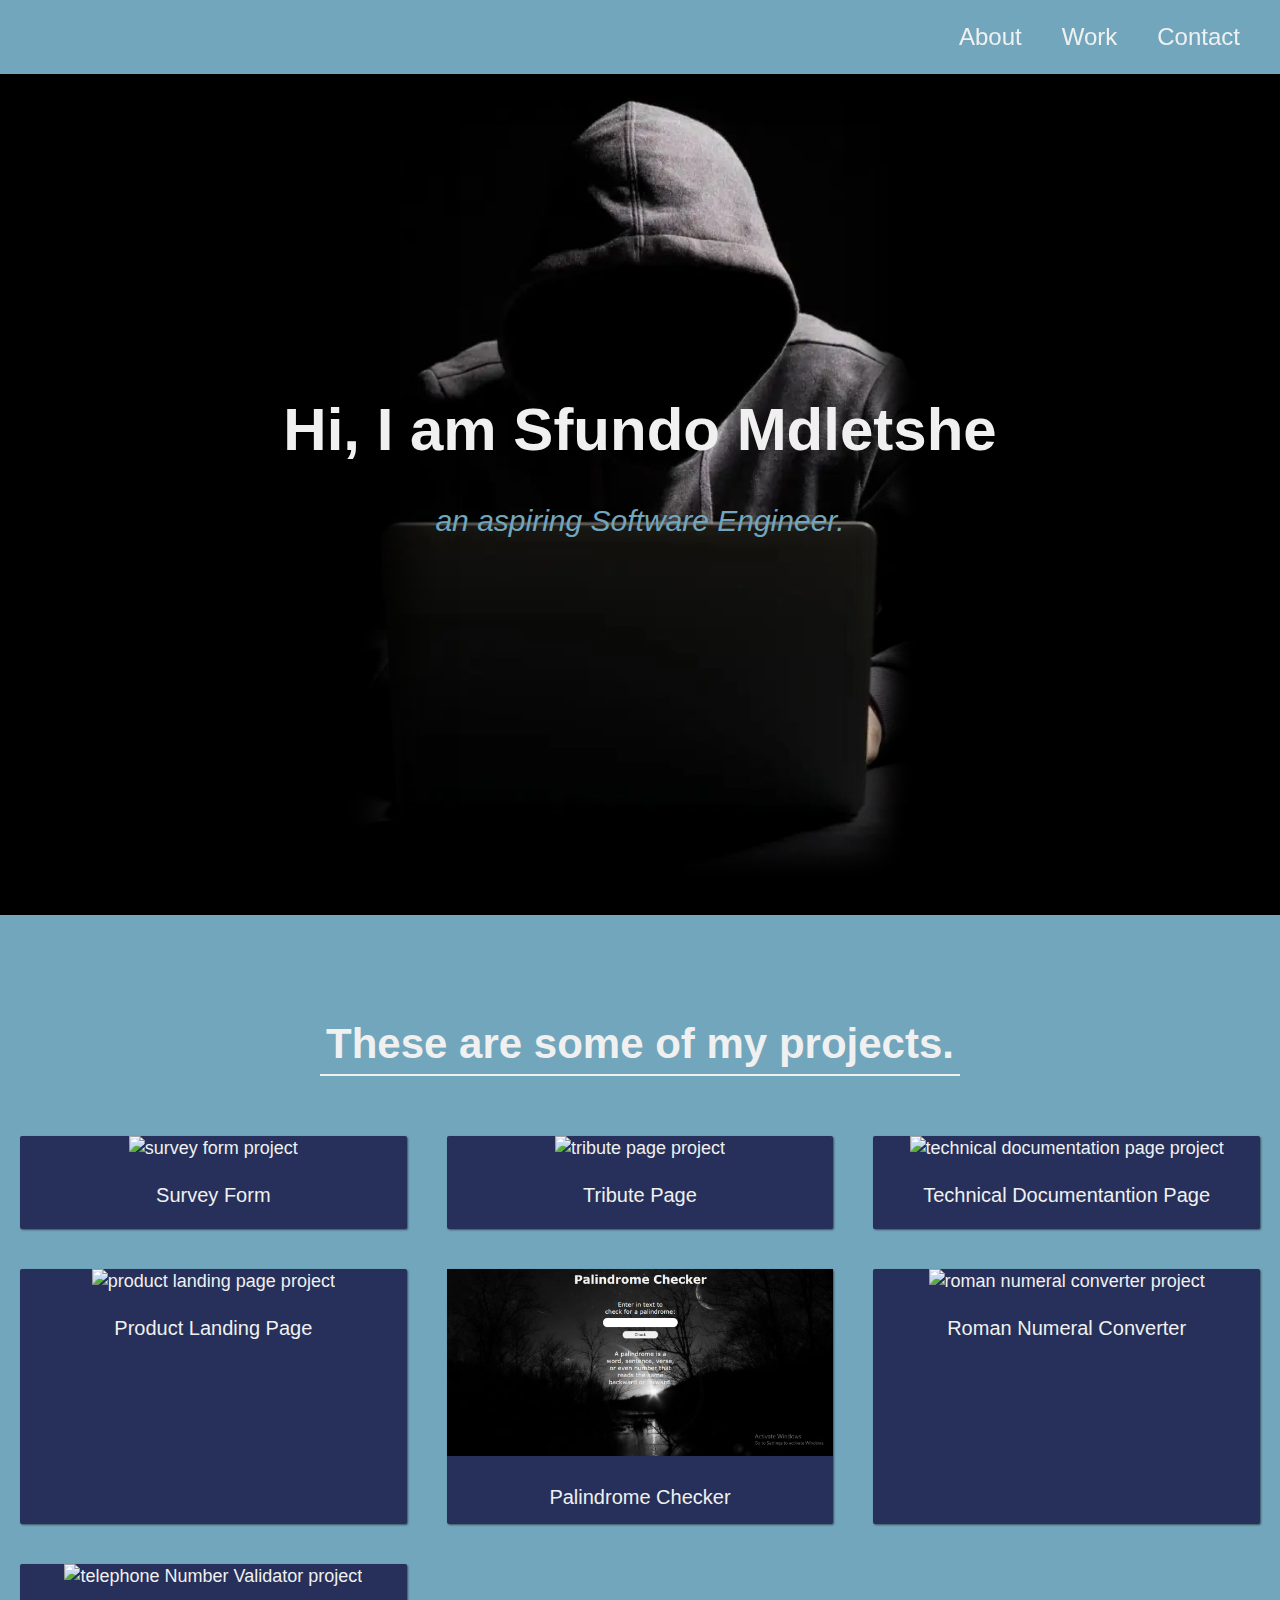
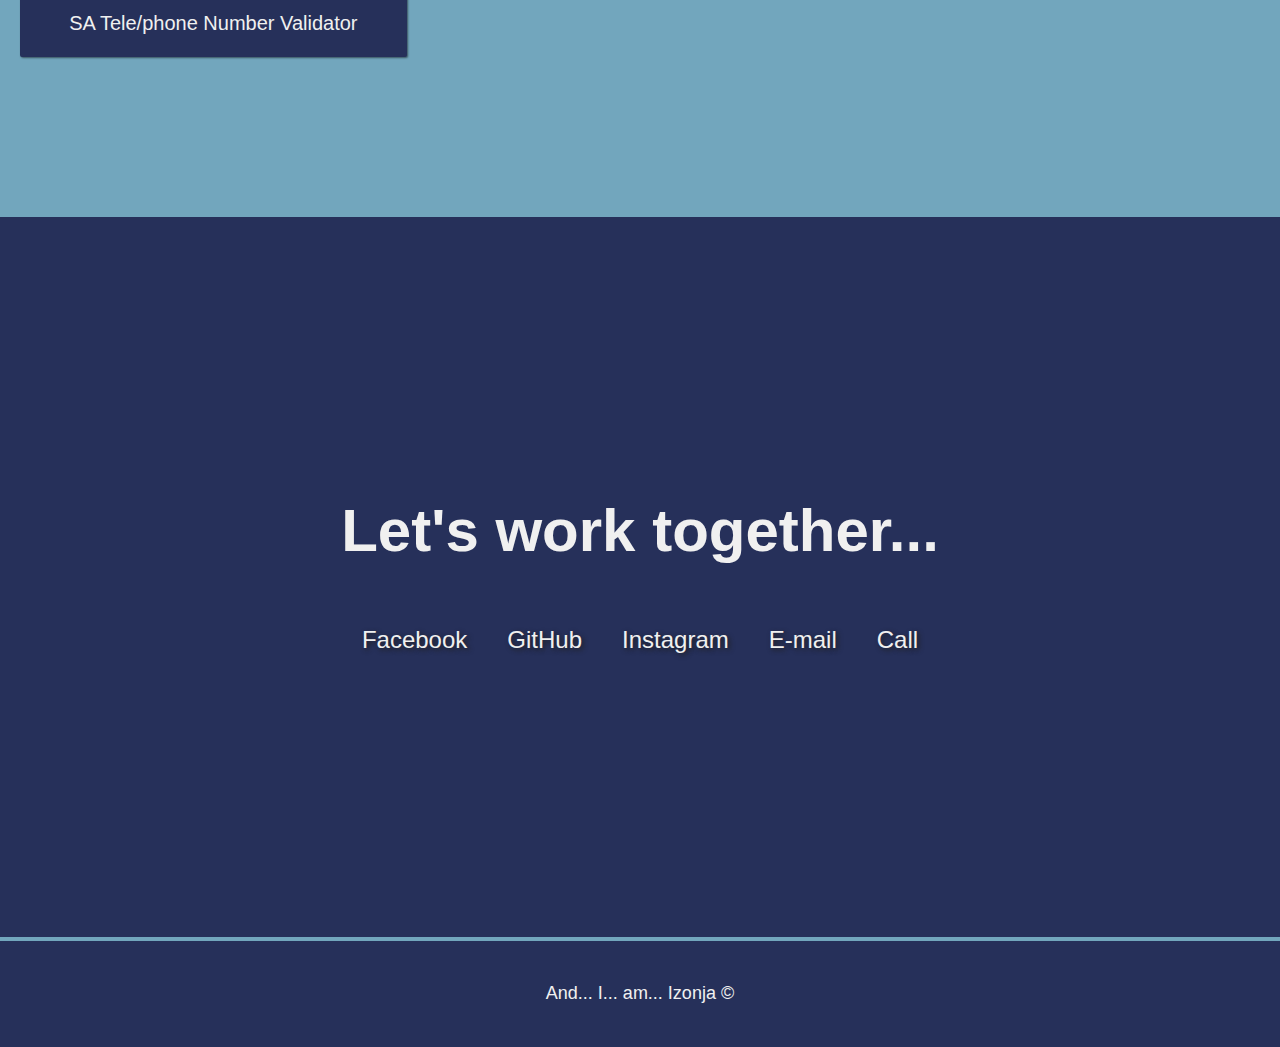
==== index.html @ 7aa87e7e "Update index.html" ====
<!DOCTYPE html>
<html lang="en">
<head>
    <meta charset="UTF-8">
    <meta name="viewport" content="width=device-width, initial-scale=1.0">
    <title>Sfundo Mdletshe Portfolio</title>
    <link rel="icon" type="image/x-icon" href="programmer.jpg">
    <link rel="stylesheet" href="styles.css">
    <script src="https://kit.fontawesome.com/fdd28814ea.js" crossorigin="anonymous"></script>
</head>
<body>
    <nav id="navbar" class="nav">
      <ul class="nav-list">
        <li>
          <a href="#welcome-section">About</a>
        </li>
        <li>
          <a href="#projects">Work</a>
        </li>
        <li>
          <a href="#contact">Contact</a>
        </li>
      </ul>
    </nav>

    <section id="welcome-section" class="welcome-section">
      <h1>Hi, I am Sfundo Mdletshe</h1>
      <p>an aspiring Software Engineer.</p>
    </section>

    <section id="projects" class="projects-section">
      <h2 class="projects-section-header">These are some of my projects.</h2>
      <div class="projects-grid">
        <a href="Survey Form/survey-form.html" target="_blank" class="project project-tile">
          <img class="project-image" src="Survey Form/Survey Form.png" alt="survey form project">
          <p class="project-title">
            Survey Form
          </p>
        </a>
        <a href="Tribute Page/tribute-page.html" target="_blank" class="project project-tile">
          <img class="project-image" src="Tribute Page/Tribute Page.png" alt="tribute page project">
          <p class="project-title">
            Tribute Page
          </p>
        </a>
        <a href="Technical Documentation Page/technical-doc-page.html" target="_blank" class="project project-tile">
          <img class="project-image" src="Technical Documentation Page/Technical Documentation Page.png" alt="technical documentation page project">
          <p class="project-title">
            Technical Documentantion Page
          </p>
        </a>
        <a href="Product Landing Page/product-landing-page.html" target="_blank" class="project project-tile">
          <img class="project-image" src="Product Landing Page/Product Landing Page.png" alt="product landing page project">
          <p class="project-title">
            Product Landing Page
          </p>
        </a>
        <a href="Palindrome Checker/palindrome-checker.html" target="_blank" class="project project-tile">
          <img class="project-image" src="Palindrome Checker/Palindrome Checker.png" alt="palindrome checker project">
          <p class="project-title">
            Palindrome Checker
          </p>
        </a>
        <a href="Roman Numeral Converter/roman-numeral-converter.html" target="_blank" class="project project-tile">
          <img class="project-image" src="Roman Numeral Converter/Roman Numeral Converter.png" alt="roman numeral converter project">
          <p class="project-title">
            Roman Numeral Converter
          </p>
        </a>
        <a href="SA Number Validator/sa-number-validator.html" target="_blank" class="project project-tile">
          <img class="project-image" src="SA Number Validator/sa-number-validator.png" alt="telephone Number Validator project">
          <p class="project-title">
            SA Tele/phone Number Validator
          </p>
        </a>
    </section>

    <section id="contact" class="contact-section">
      <div class="contact-section-header">
        <h2>Let's work together...</h2>
      </div>
      <div class="contact-links">
        <a href="https://www.facebook.com/sfundolucianzulu" target="_blank" class="btn contact-details"><i class="fa-brands fa-square-facebook"></i> Facebook</a>
        <a id="profile-link" href="https://github.com/SfundoLucianMdletshe" target="_blank" class="btn contact-details"><i class="fa-brands fa-square-github"></i> GitHub</a>
        <a href="https://www.instagram.com/lucian_zulu/?fbclid=lwAR0Aq9BYtmSTRQypFCgAXYvRyAqfQXliBhALZZSOseGjkOUgKnzh5-w-Flg" target="_blank" class="btn contact-details"><i class="fa-brands fa-square-instagram"></i> Instagram</a>
        <a href="mailto:lucianmdletsher@gmail.com" target="_blank" class="btn contact-details"><i class="fa-solid fa-envelope"></i> E-mail</a>
        <a href="tel:+27782248831" target="_blank" class="btn contact-details"><i class="fa-solid fa-mobile"></i> Call</a>
      </div>
    </section>

    <footer>
      <p>And... I... am... Izonja &copy</p>
    </footer>
</body>
</html>
---- styles.css ----
:root {
  --main-white: #f0f0f0;
  --main: rgb(114, 166, 189);
  --main-dark: rgb(38, 48, 90);
}

* {
  margin: 0;
  padding: 0;
}

*,
*::before,
*::after {
  box-sizing: inherit;
}

html {
  box-sizing: border-box;
  font-size: 62.5%;
  scroll-behavior: smooth;
}

@media (max-width: 75em) {
  html {
    font-size: 60%;
  }
}

@media (max-width: 61.25em) {
  html {
    font-size: 58%;
  }
}

@media (max-width: 28.75em) {
  html {
    font-size: 55%;
  }
}

body {
  font-family: 'Poppins', sans-serif;
  font-size: 1.8rem;
  font-weight: 400;
  line-height: 1.4;
  color: var(--main-white);
}

h1,
h2 {
  font-family: 'Raleway', sans-serif;
  font-weight: 700;
  text-align: center;
}

h1 {
  font-size: 6rem;
  margin-bottom: 2.8rem;
}

h2 {
  font-size: 4.2rem;
}

ul {
  list-style: none;
}

a {
  text-decoration: none;
  color: var(--main-white);
}

.nav {
  display: flex;
  justify-content: flex-end;
  position: fixed;
  top: 0;
  left: 0;
  width: 100%;
  background: var(--main);
  box-shadow: 0 2px 0 rgba(0, 0, 0, 0.4);
  z-index: 10;
}

.nav-list {
  display: flex;
  margin-right: 2rem;
}

@media (max-width: 28.75em) {
  .nav {
    justify-content: center;
  }

  .nav-list {
    margin: 0 1rem;
  }
}

.nav-list a {
  display: block;
  font-size: 2.4rem;
  padding: 2rem;
}

.nav-list a:hover {
  background: var(--main-dark);
}

.welcome-section {
  display: flex;
  flex-direction: column;
  justify-content: center;
  align-items: center;
  width: 100%;
  height: 100vh;
  background-color: black;
  background-image: url(black_programmer.jpeg);
  background-position: center;
  background-repeat: no-repeat;
  background-size: contain;
  box-shadow: 350px 0px 50px 50px black inset,
  -350px 0px 30px 50px black inset;
  margin-top: 1.5rem;
}

@media screen and (max-width: 900px) {
  .welcome-section {
    box-shadow: 110px 0px 20px 30px black inset,
    -145px -0px 20px -10px black inset;
    margin-top: -3rem;
  }
}

@media screen and (max-width: 600px) {
  .welcome-section {
    box-shadow: 5px 80px 25px 20px black inset,
    -5px -120px 20px -20px black inset;
    margin-top: -3.8rem;
  }
}

@media screen and (max-width: 500px) {
  .welcome-section {
    background-position: center;
    background-repeat: no-repeat;
    background-size: cover;
  }
}

.welcome-section > p {
  font-size: 3rem;
  font-weight: 200;
  font-style: italic;
  color: var(--main);
}

.projects-section {
  text-align: center;
  padding: 10rem 2rem;
  background: var(--main);
}

.projects-section-header {
  color: var(--main-white);
  max-width: 640px;
  margin: 0 auto 6rem auto;
  border-bottom: 0.2rem solid var(--main-white);
}

@media (max-width: 28.75em) {
  .projects-section-header {
    font-size: 4rem;
  }
}

.projects-grid {
  display: grid;
  grid-template-columns: repeat(auto-fit, minmax(320px, 1fr));
  grid-gap: 4rem;
  width: 100%;
  max-width: 1280px;
  margin: 0 auto;
  margin-bottom: 6rem;
}

@media (max-width: 30.625em) {
  .projects-section {
    padding: 6rem 1rem;
  }

  .projects-grid {
    grid-template-columns: 1fr;
  }
}

.project {
  background: var(--main-dark);
  box-shadow: 1px 1px 2px rgba(0, 0, 0, 0.5);
  border-radius: 2px;
}

.project-image {
  height: calc(100% - 6.8rem);
  width: 100%;
  object-fit: cover;
}

.project-title {
  font-size: 2rem;
  padding: 2rem 0.5rem;
}

.btn {
  display: inline-block;
  padding: 1rem 2rem;
  border-radius: 2px;
}

.contact-section {
  display: flex;
  flex-direction: column;
  justify-content: center;
  align-items: center;
  text-align: center;
  width: 100%;
  height: 80vh;
  padding: 0 2rem;
  background: var(--main-dark);
}

.contact-section-header > h2 {
  font-size: 6rem;
}

@media (max-width: 28.75em) {
  .contact-section-header > h2 {
    font-size: 4rem;
  }
}

.contact-links {
  display: flex;
  justify-content: center;
  width: 100%;
  max-width: 980px;
  margin-top: 4rem;
  flex-wrap: wrap;
}

.fa-square-facebook {
  color: #1877F2;
}

.fa-square-github {
  background-color: black;
}

.fa-square-instagram {
  color: rgb(233, 23, 23);
}

.fa-envelope {
  color: rgb(233, 23, 23);
}

.fa-mobile {
  color: rgb(94, 94, 94);
}

.contact-details {
  font-size: 2.4rem;
  text-shadow: 2px 2px 5px #1f1f1f;
  transition: transform 0.4s ease-out;
}

.contact-details:hover {
  transform: translateY(10px);
}

footer {
  font-weight: 300;
  display: flex;
  justify-content: space-evenly;
  padding: 2rem;
  background: var(--main-dark);
  border-top: 4px solid var(--main);
}

footer > p {
  margin: 2rem;
}

@media (max-width: 28.75em) {
  footer {
    flex-direction: column;
    text-align: center;
  }
}
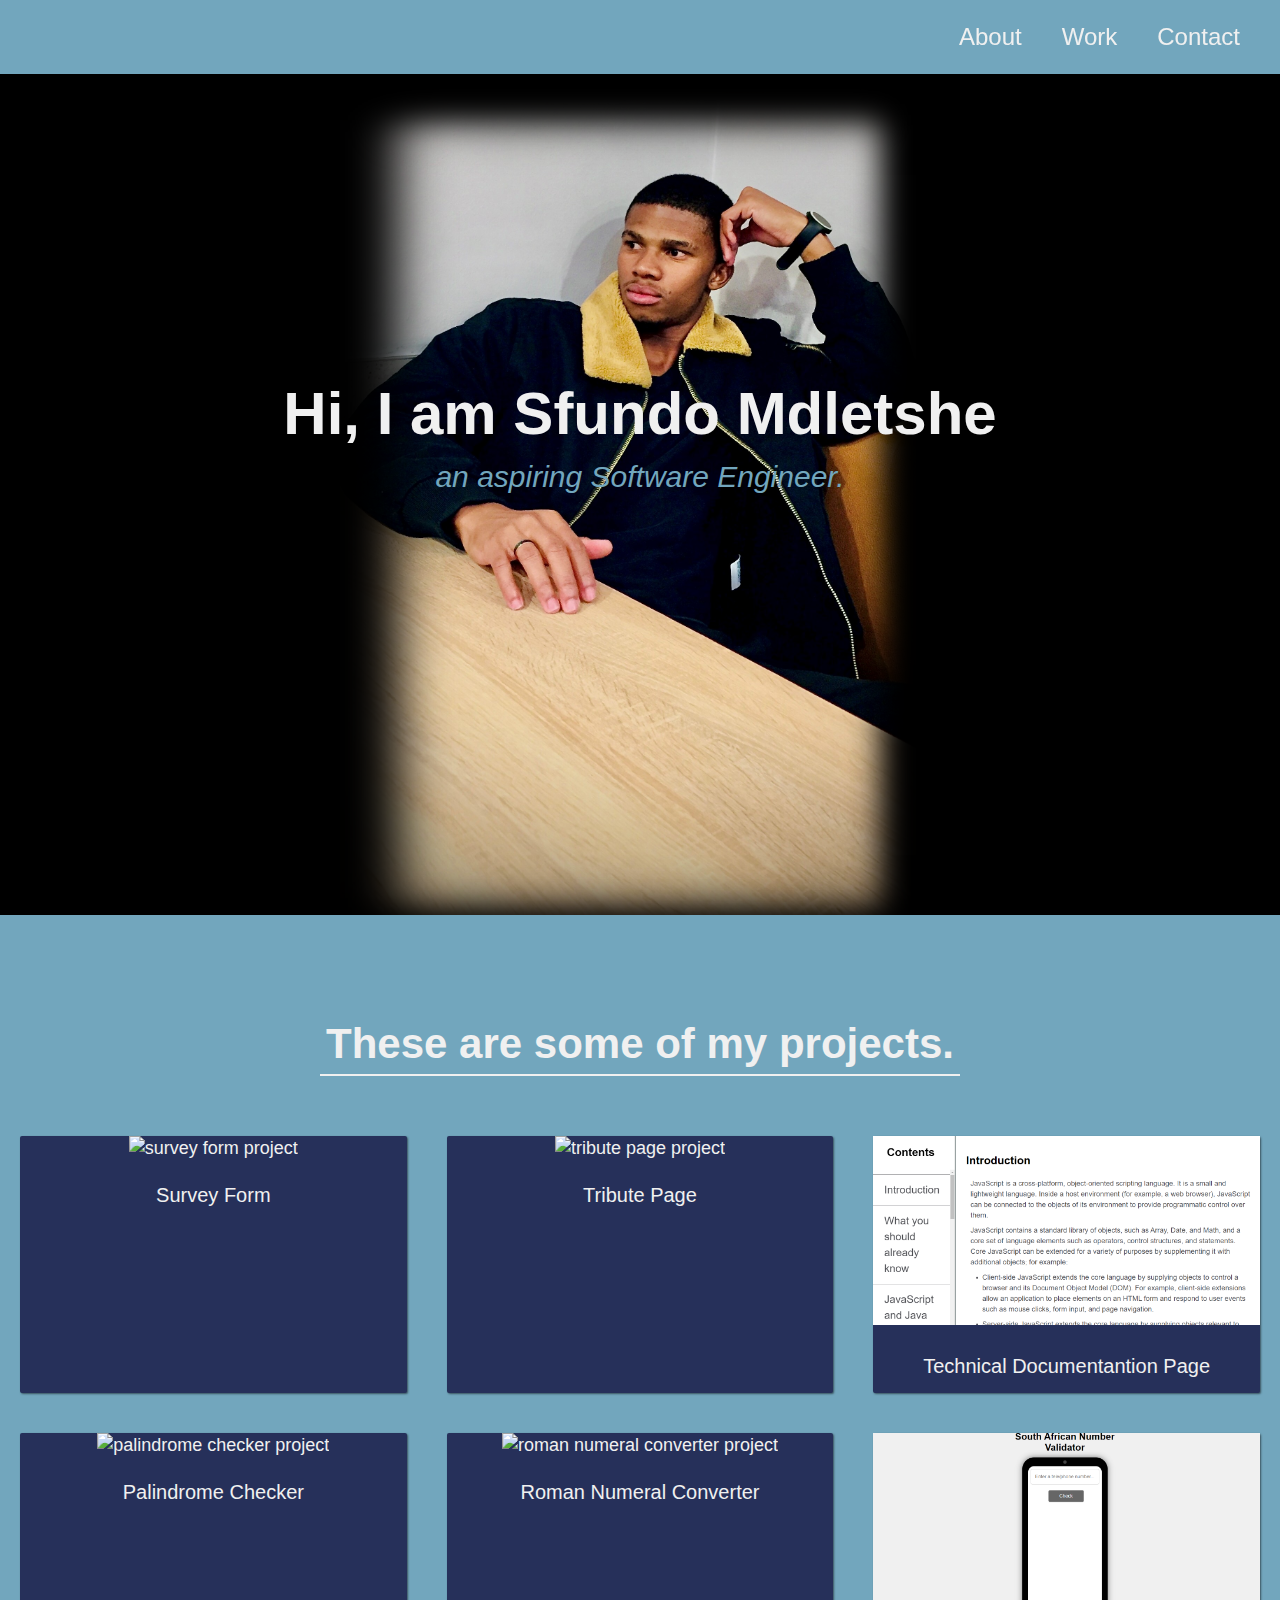
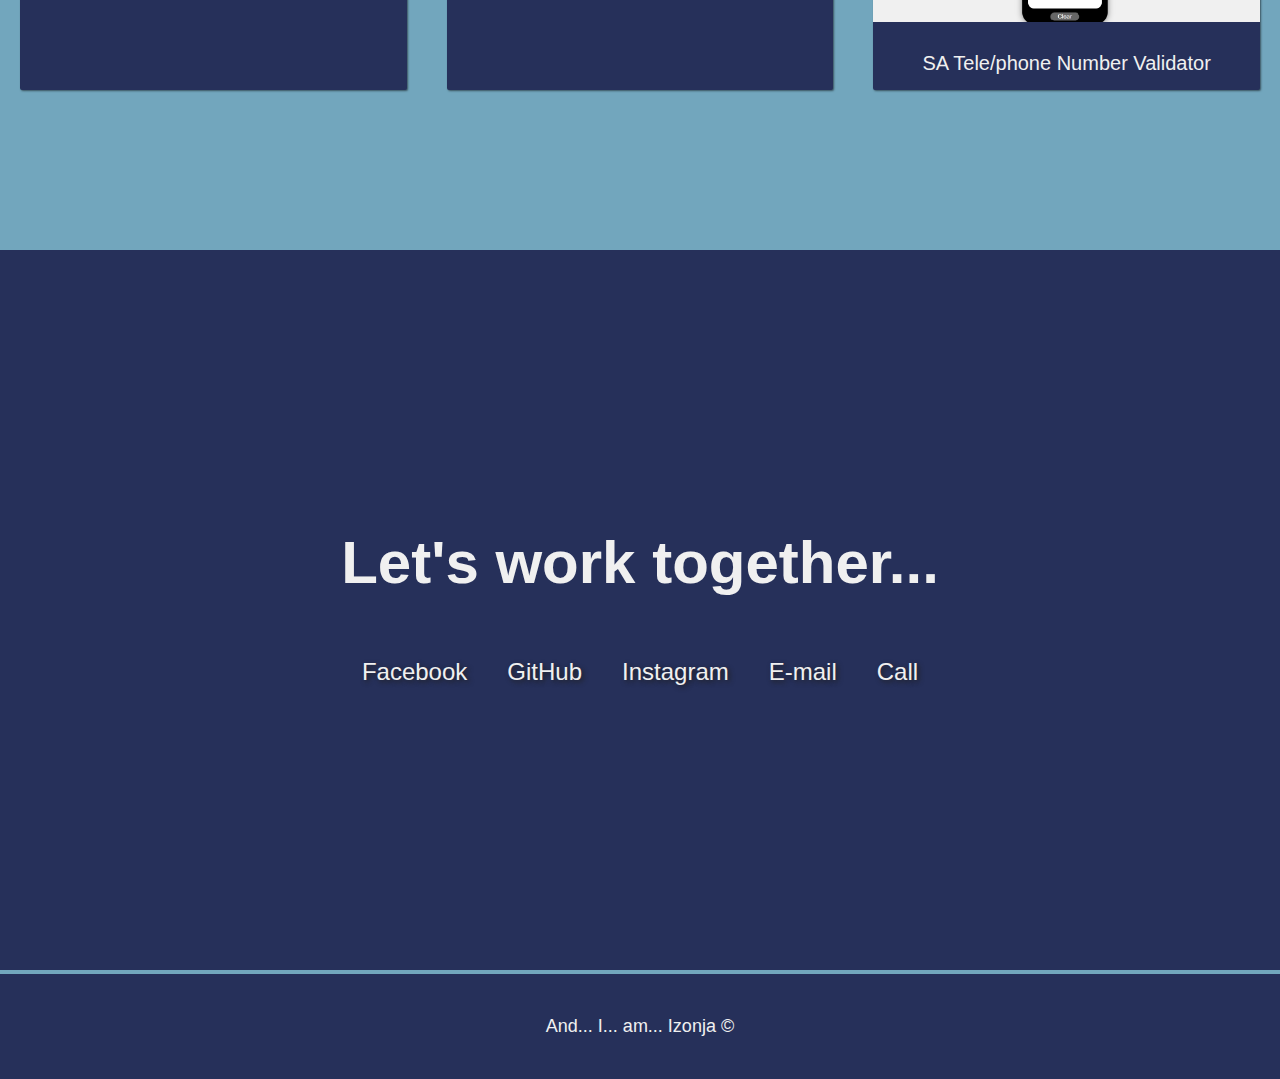
==== commit 709908bd: "Update index.html" ====
--- a/index.html
+++ b/index.html
@@ -49,12 +49,6 @@
             Technical Documentantion Page
           </p>
         </a>
-        <a href="Product Landing Page/product-landing-page.html" target="_blank" class="project project-tile">
-          <img class="project-image" src="Product Landing Page/Product Landing Page.png" alt="product landing page project">
-          <p class="project-title">
-            Product Landing Page
-          </p>
-        </a>
         <a href="Palindrome Checker/palindrome-checker.html" target="_blank" class="project project-tile">
           <img class="project-image" src="Palindrome Checker/Palindrome Checker.png" alt="palindrome checker project">
           <p class="project-title">
@@ -68,7 +62,7 @@
           </p>
         </a>
         <a href="SA Number Validator/sa-number-validator.html" target="_blank" class="project project-tile">
-          <img class="project-image" src="SA Number Validator/sa-number-validator.png" alt="telephone Number Validator project">
+          <img class="project-image" src="SA Number Validator/SA Number Validator.png" alt="telephone Number Validator project">
           <p class="project-title">
             SA Tele/phone Number Validator
           </p>
--- a/styles.css
+++ b/styles.css
@@ -56,7 +56,6 @@
 
 h1 {
   font-size: 6rem;
-  margin-bottom: 2.8rem;
 }
 
 h2 {
@@ -117,12 +116,12 @@
   width: 100%;
   height: 100vh;
   background-color: black;
-  background-image: url(black_programmer.jpeg);
+  background-image: url(Profile.JPEG);
   background-position: center;
   background-repeat: no-repeat;
   background-size: contain;
-  box-shadow: 350px 0px 50px 50px black inset,
-  -350px 0px 30px 50px black inset;
+  box-shadow: 350px 50px 50px 50px black inset,
+  -350px 50px 30px 50px black inset;
   margin-top: 1.5rem;
 }
 
@@ -144,14 +143,16 @@
 
 @media screen and (max-width: 500px) {
   .welcome-section {
-    background-position: center;
+    background-position: center top 20px;
     background-repeat: no-repeat;
     background-size: cover;
+    margin-top: 4rem;
   }
 }
 
 .welcome-section > p {
   font-size: 3rem;
+  margin-bottom: 6rem;
   font-weight: 200;
   font-style: italic;
   color: var(--main);
@@ -259,15 +260,15 @@
 }
 
 .fa-square-instagram {
-  color: rgb(233, 23, 23);
+  color: rgb(200, 50, 80);
 }
 
 .fa-envelope {
-  color: rgb(233, 23, 23);
+  color: rgb(240, 30, 30);
 }
 
 .fa-mobile {
-  color: rgb(94, 94, 94);
+  color: rgb(90, 90, 90);
 }
 
 .contact-details {
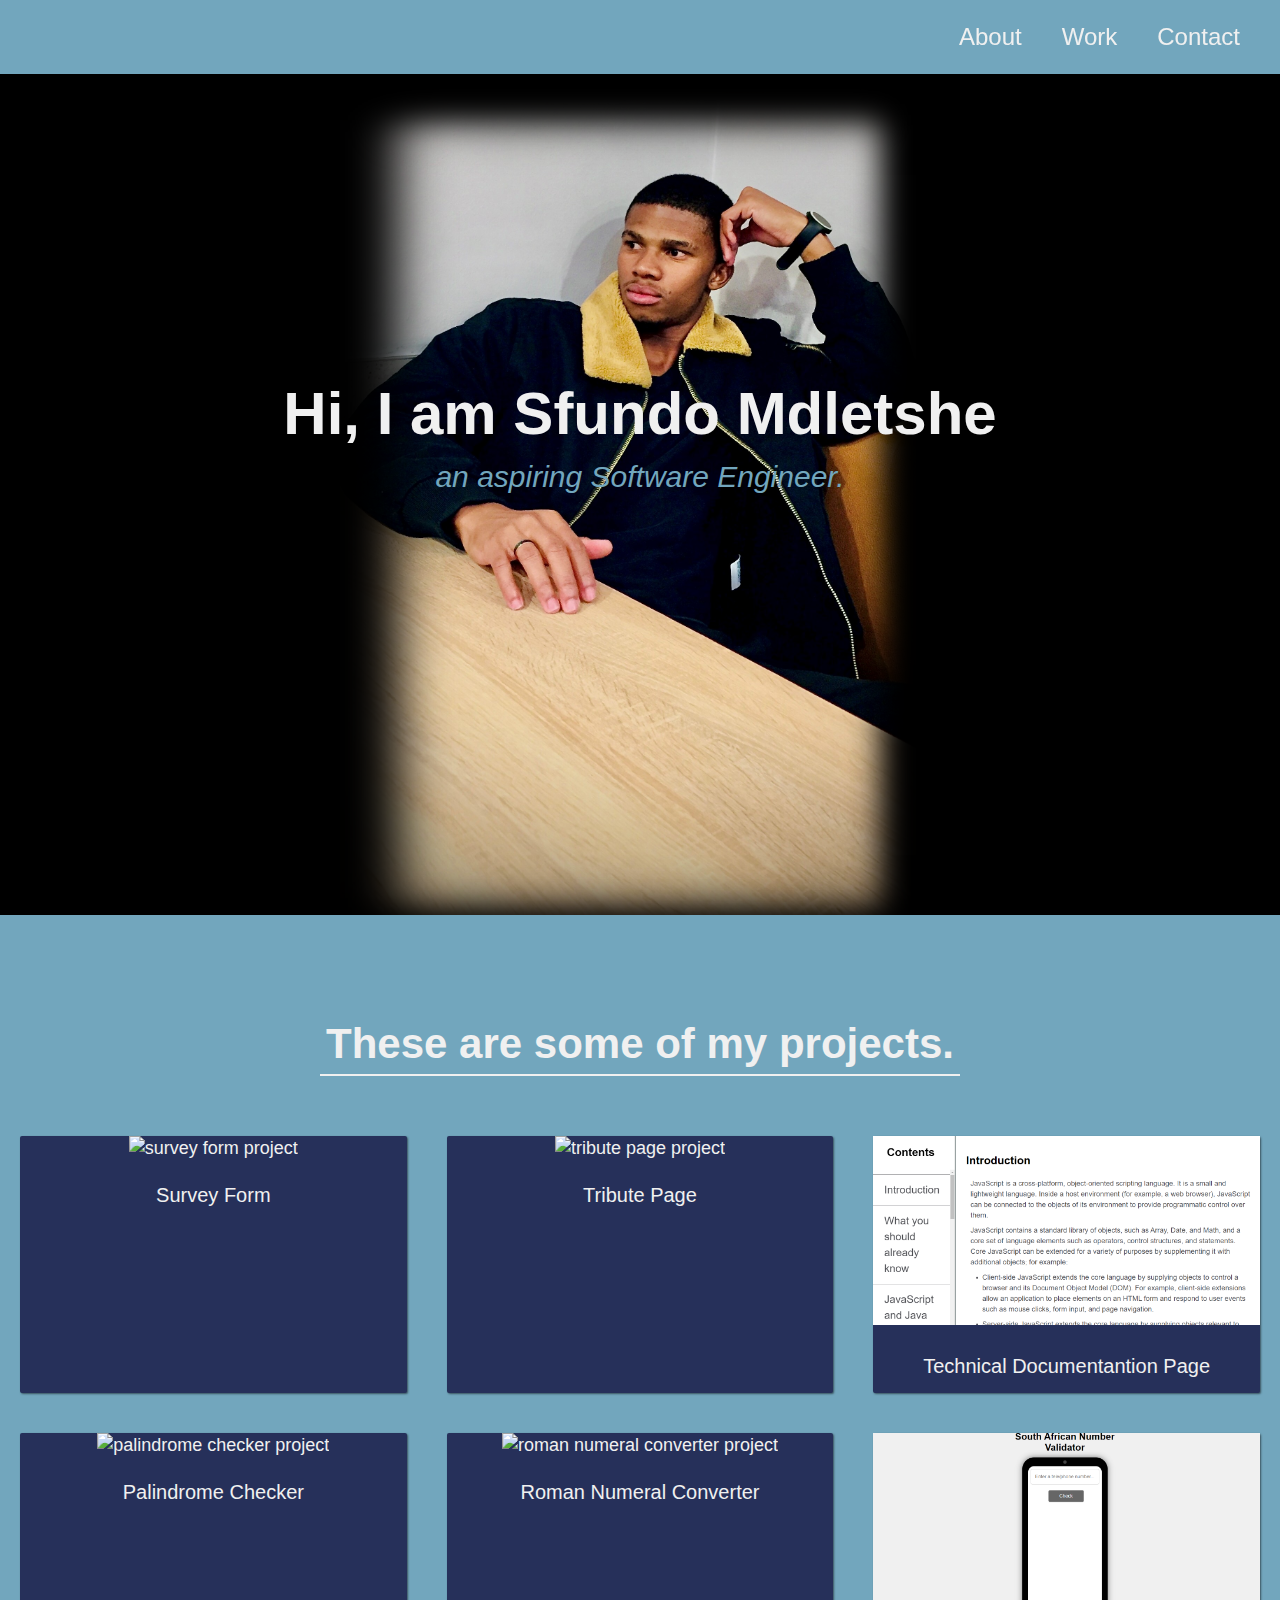
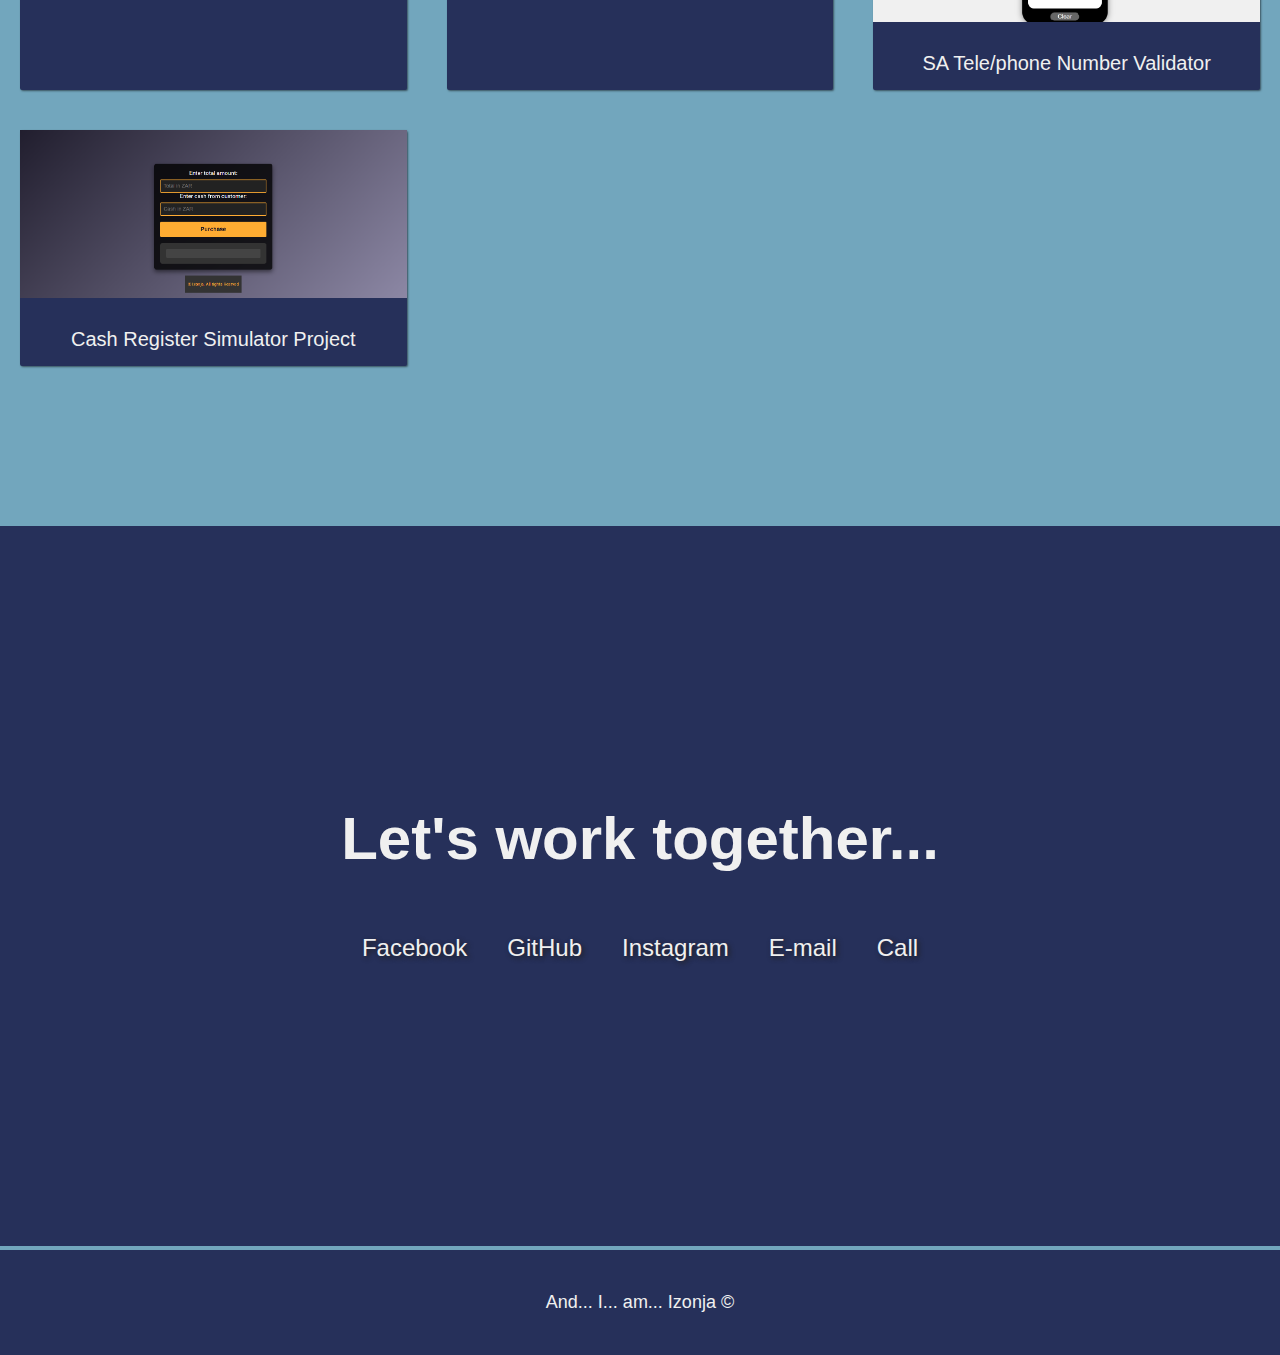
==== commit 314bfce7: "Update index.html" ====
--- a/index.html
+++ b/index.html
@@ -67,6 +67,12 @@
             SA Tele/phone Number Validator
           </p>
         </a>
+        <a href="Cash Register Simulator/cash-register-simulator.html" target="_blank" class="project project-tile">
+          <img class="project-image" src="Cash Register Simulator/Cash Register Simulator.png" alt="cash register simulator project">
+          <p class="project-title">
+            Cash Register Simulator Project
+          </p>
+        </a>
     </section>
 
     <section id="contact" class="contact-section">
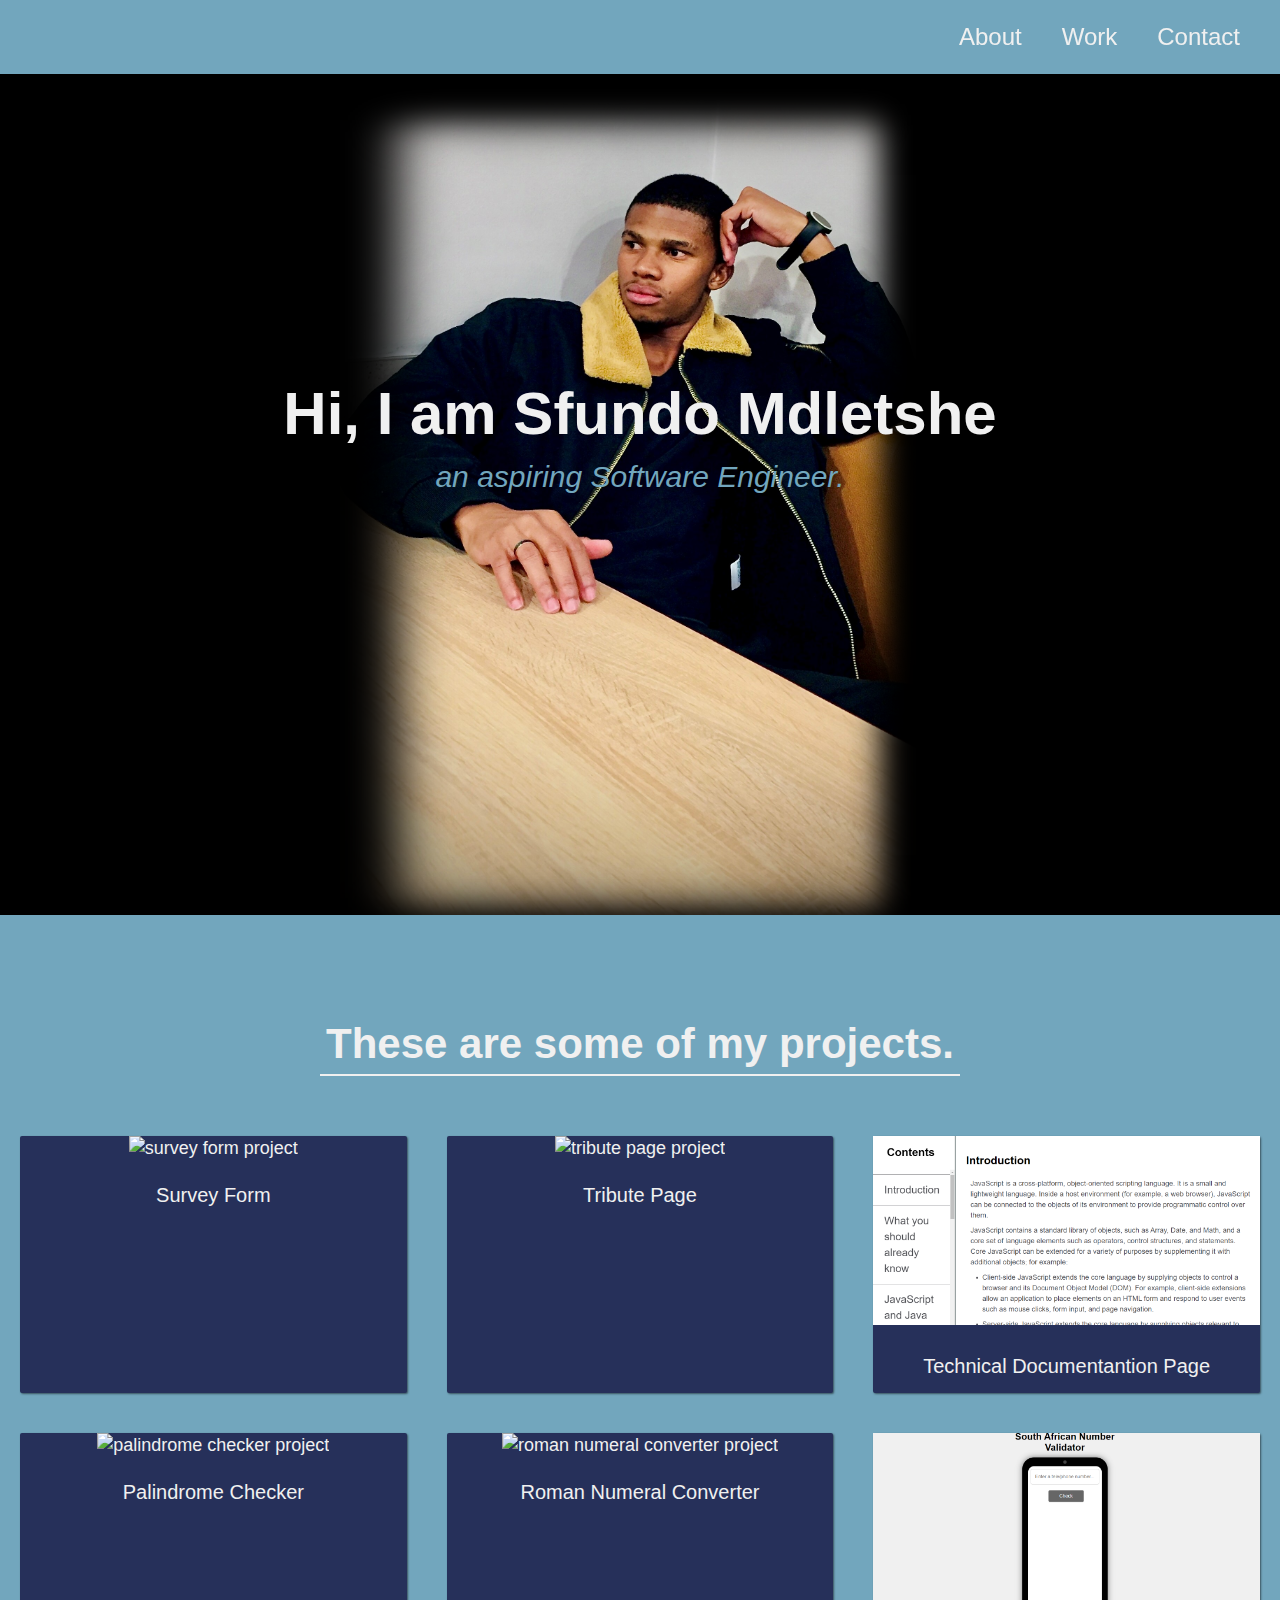
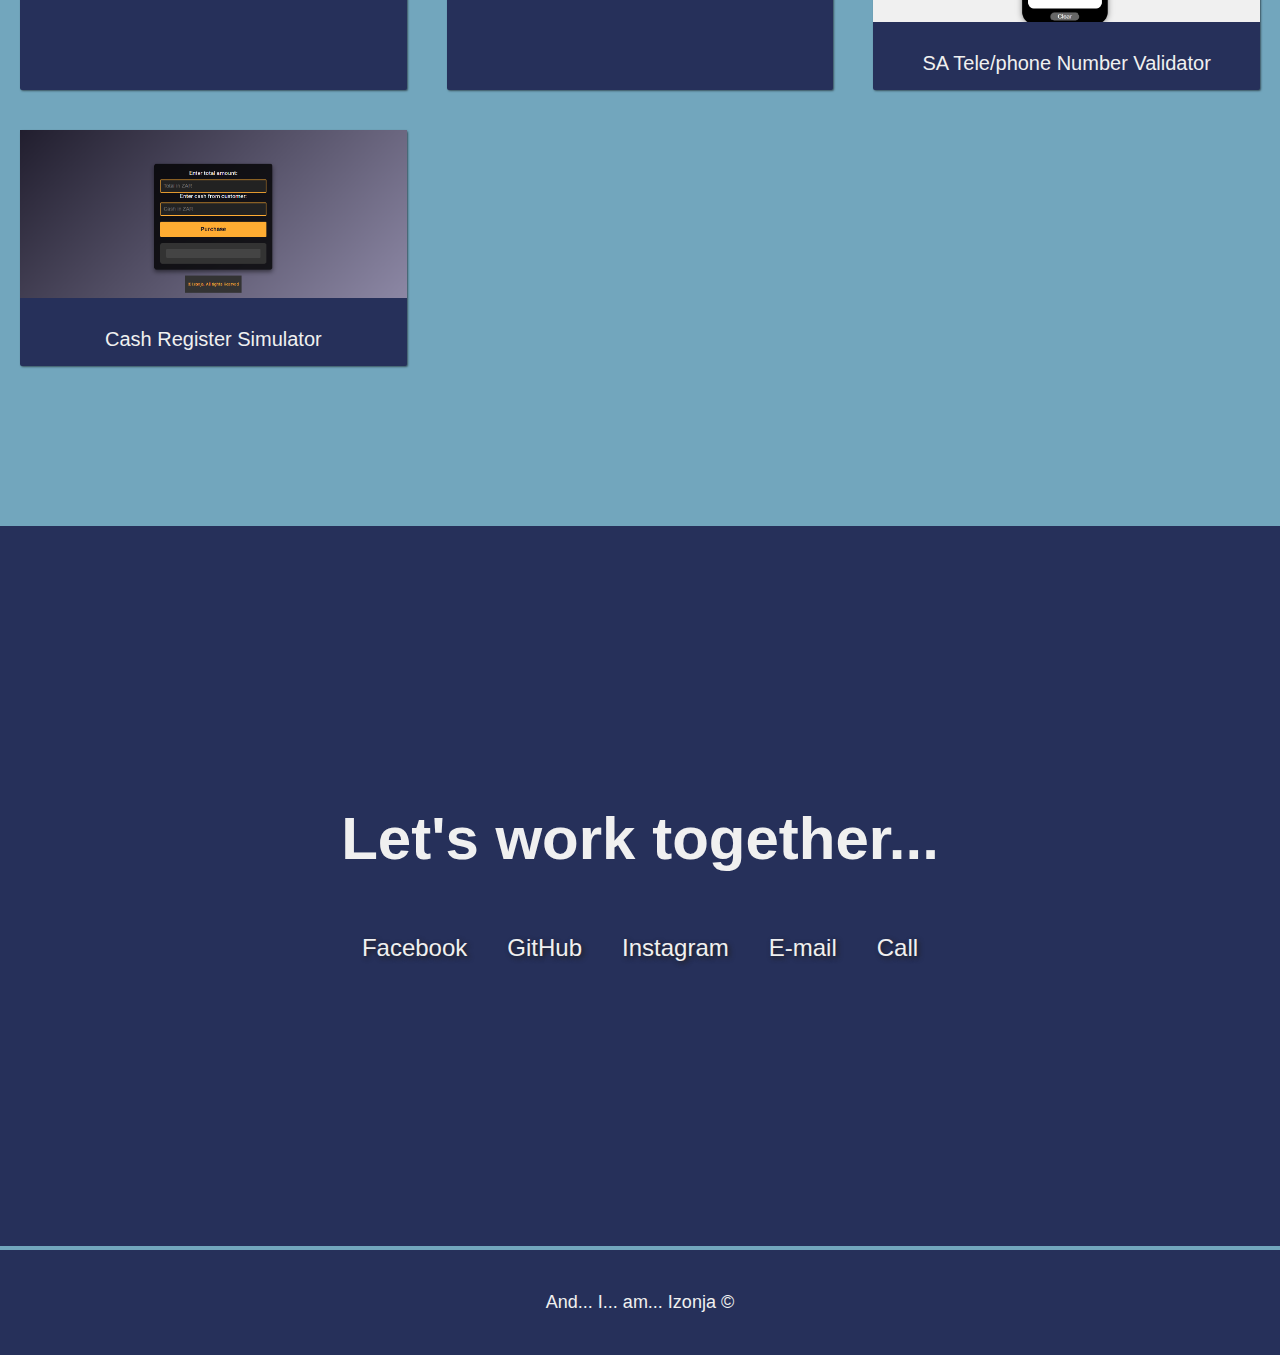
==== commit 65a02b2b: "Update index.html" ====
--- a/index.html
+++ b/index.html
@@ -70,7 +70,7 @@
         <a href="Cash Register Simulator/cash-register-simulator.html" target="_blank" class="project project-tile">
           <img class="project-image" src="Cash Register Simulator/Cash Register Simulator.png" alt="cash register simulator project">
           <p class="project-title">
-            Cash Register Simulator Project
+            Cash Register Simulator
           </p>
         </a>
     </section>
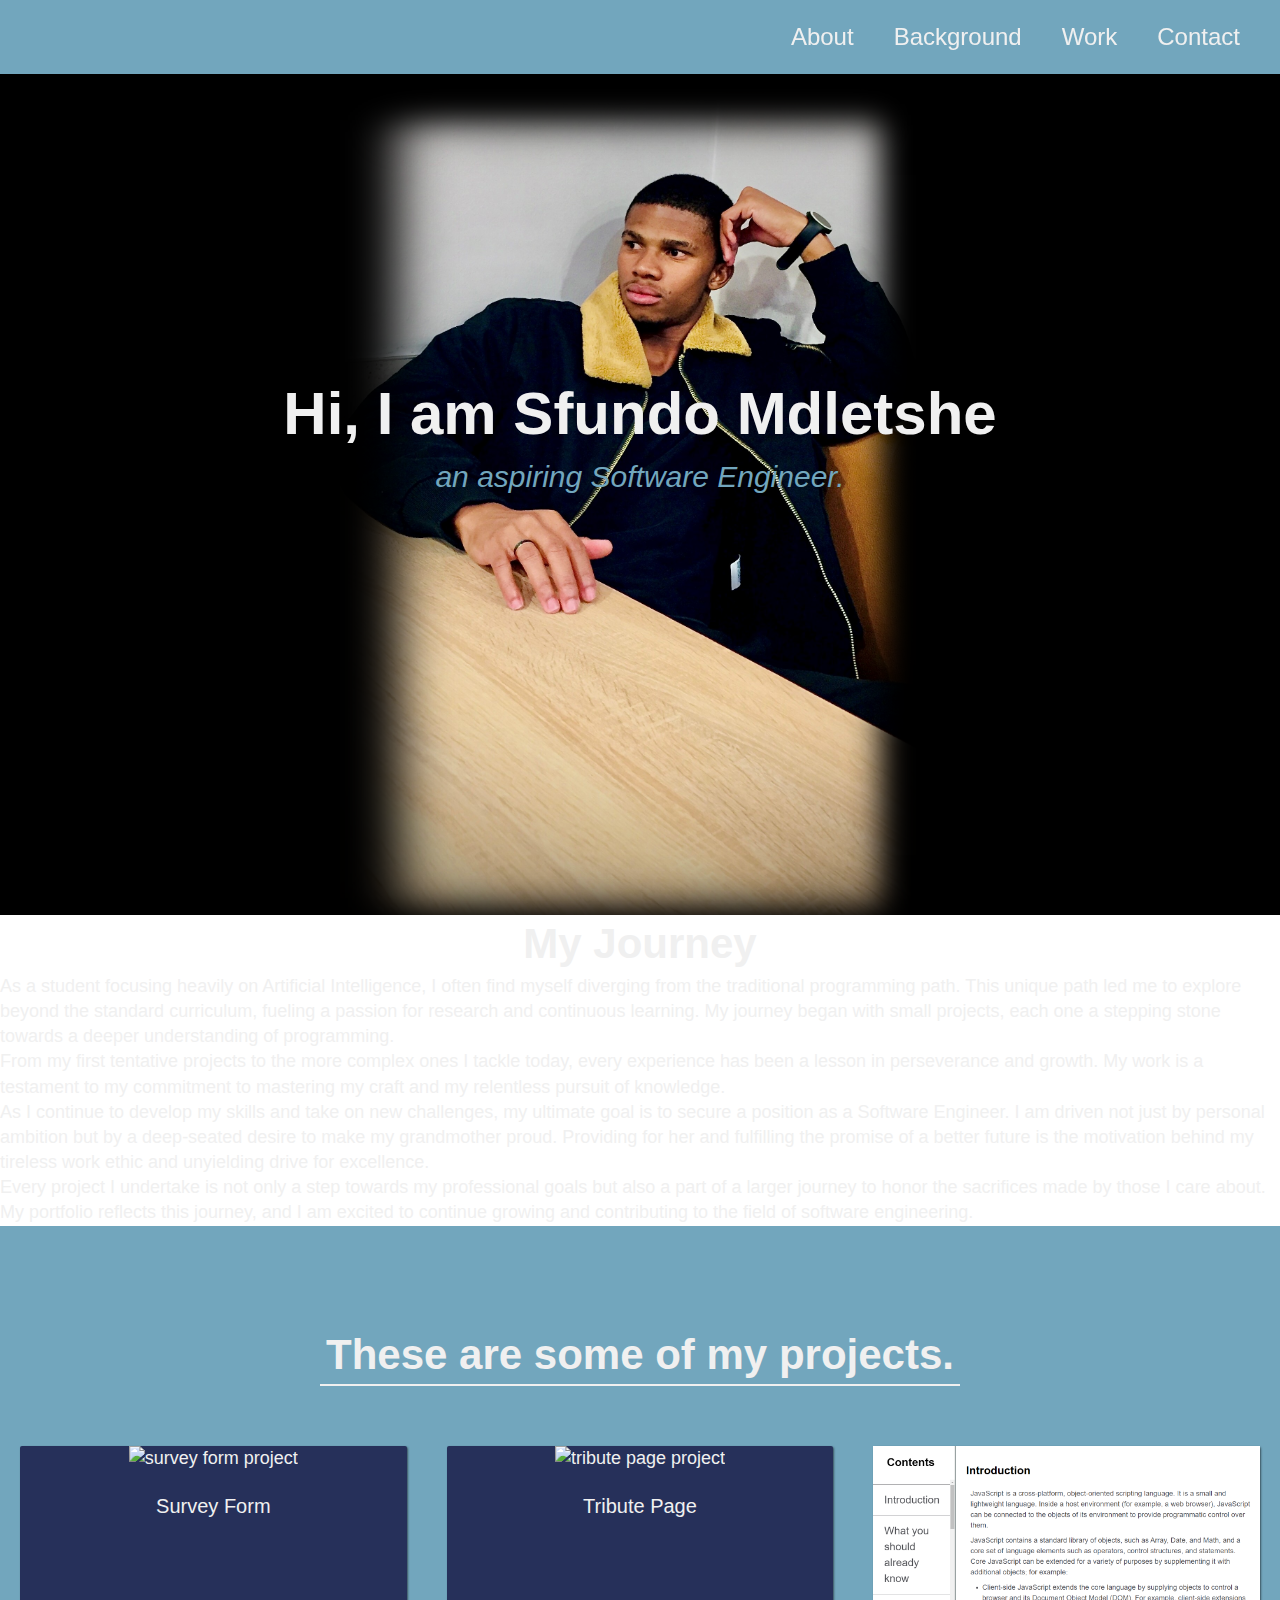
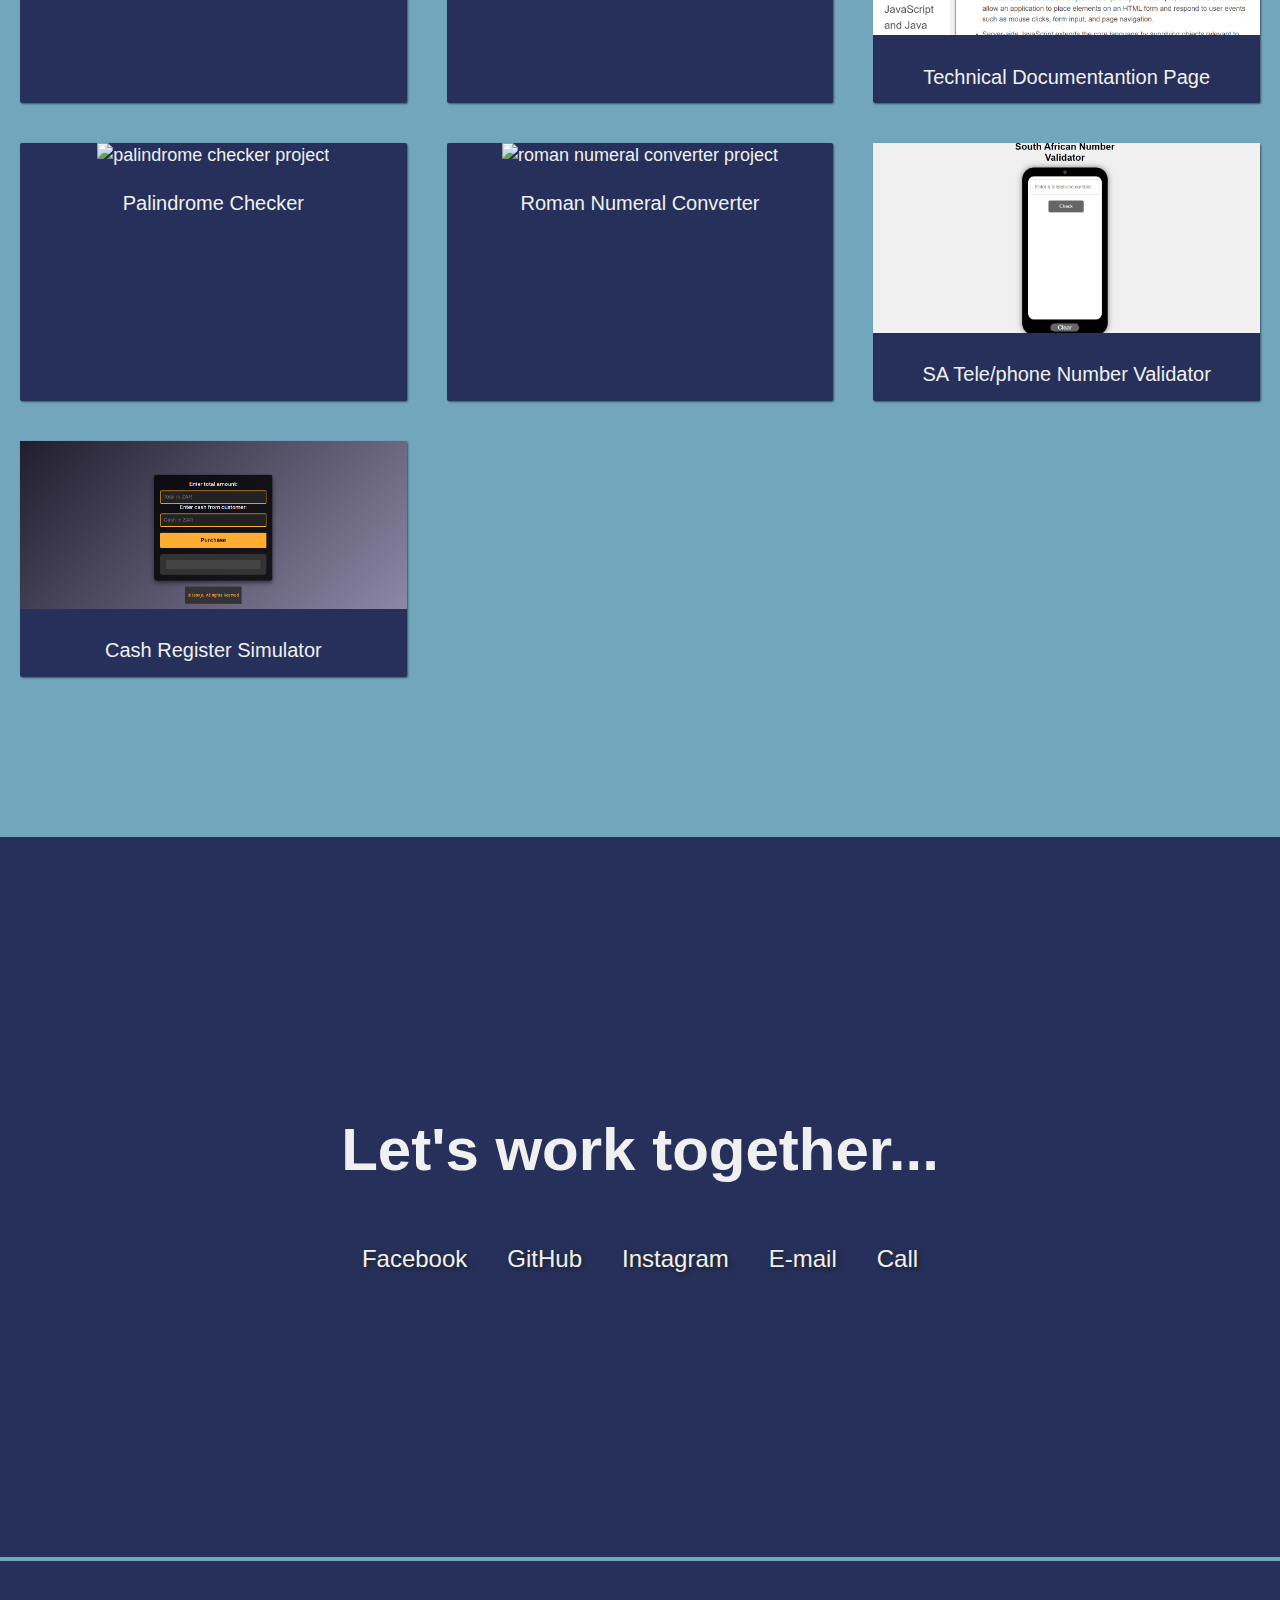
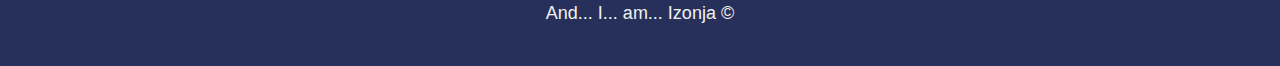
==== commit 2f3e22da: "Update index.html" ====
--- a/index.html
+++ b/index.html
@@ -15,6 +15,9 @@
           <a href="#welcome-section">About</a>
         </li>
         <li>
+          <a href="#background">Background</a>
+        </li>
+        <li>
           <a href="#projects">Work</a>
         </li>
         <li>
@@ -25,7 +28,15 @@
 
     <section id="welcome-section" class="welcome-section">
       <h1>Hi, I am Sfundo Mdletshe</h1>
-      <p>an aspiring Software Engineer.</p>
+      <p>an aspiring Software Engineer.</p>       
+    </section>
+
+    <section id="background" class="background">
+      <h2>My Journey</h2>
+      <p>As a student focusing heavily on Artificial Intelligence, I often find myself diverging from the traditional programming path. This unique path led me to explore beyond the standard curriculum, fueling a passion for research and continuous learning. My journey began with small projects, each one a stepping stone towards a deeper understanding of programming.</p>
+      <p>From my first tentative projects to the more complex ones I tackle today, every experience has been a lesson in perseverance and growth. My work is a testament to my commitment to mastering my craft and my relentless pursuit of knowledge.</p>
+      <p>As I continue to develop my skills and take on new challenges, my ultimate goal is to secure a position as a Software Engineer. I am driven not just by personal ambition but by a deep-seated desire to make my grandmother proud. Providing for her and fulfilling the promise of a better future is the motivation behind my tireless work ethic and unyielding drive for excellence.</p>
+      <p>Every project I undertake is not only a step towards my professional goals but also a part of a larger journey to honor the sacrifices made by those I care about. My portfolio reflects this journey, and I am excited to continue growing and contributing to the field of software engineering.</p>
     </section>
 
     <section id="projects" class="projects-section">
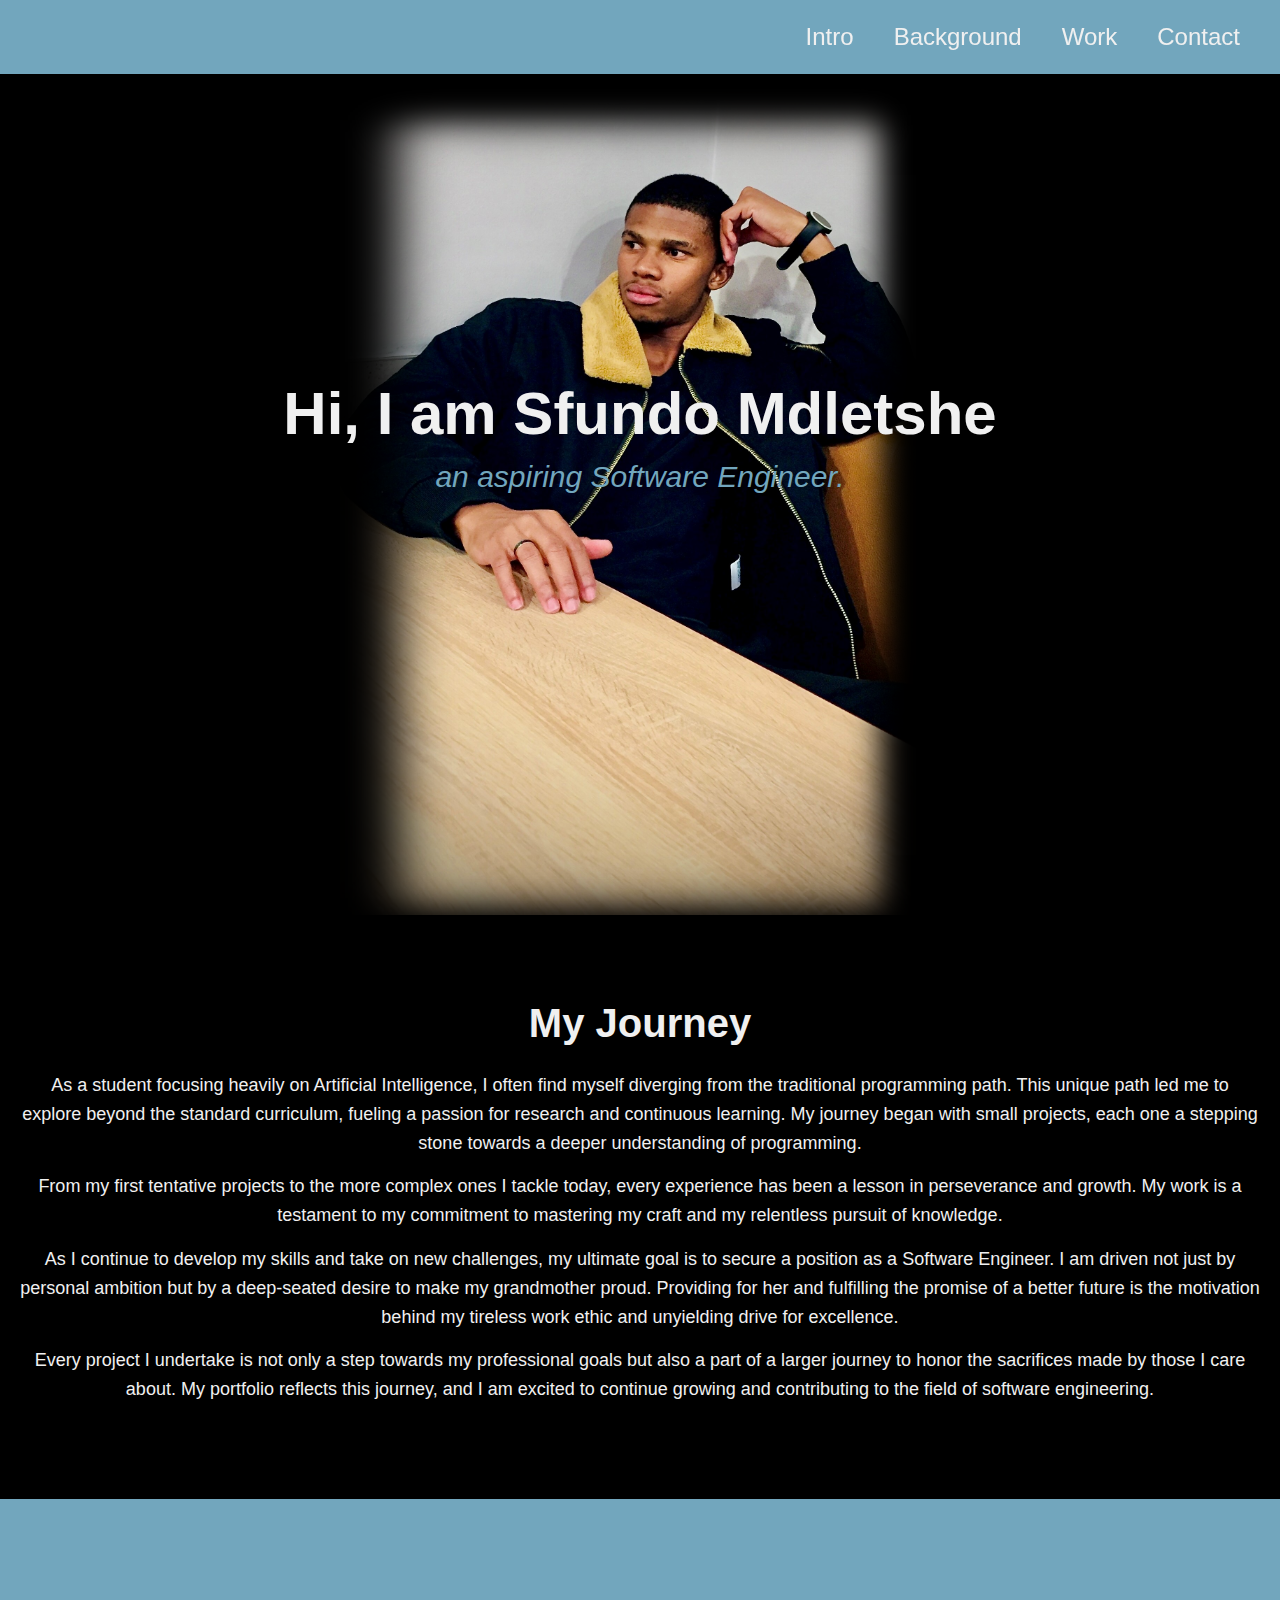
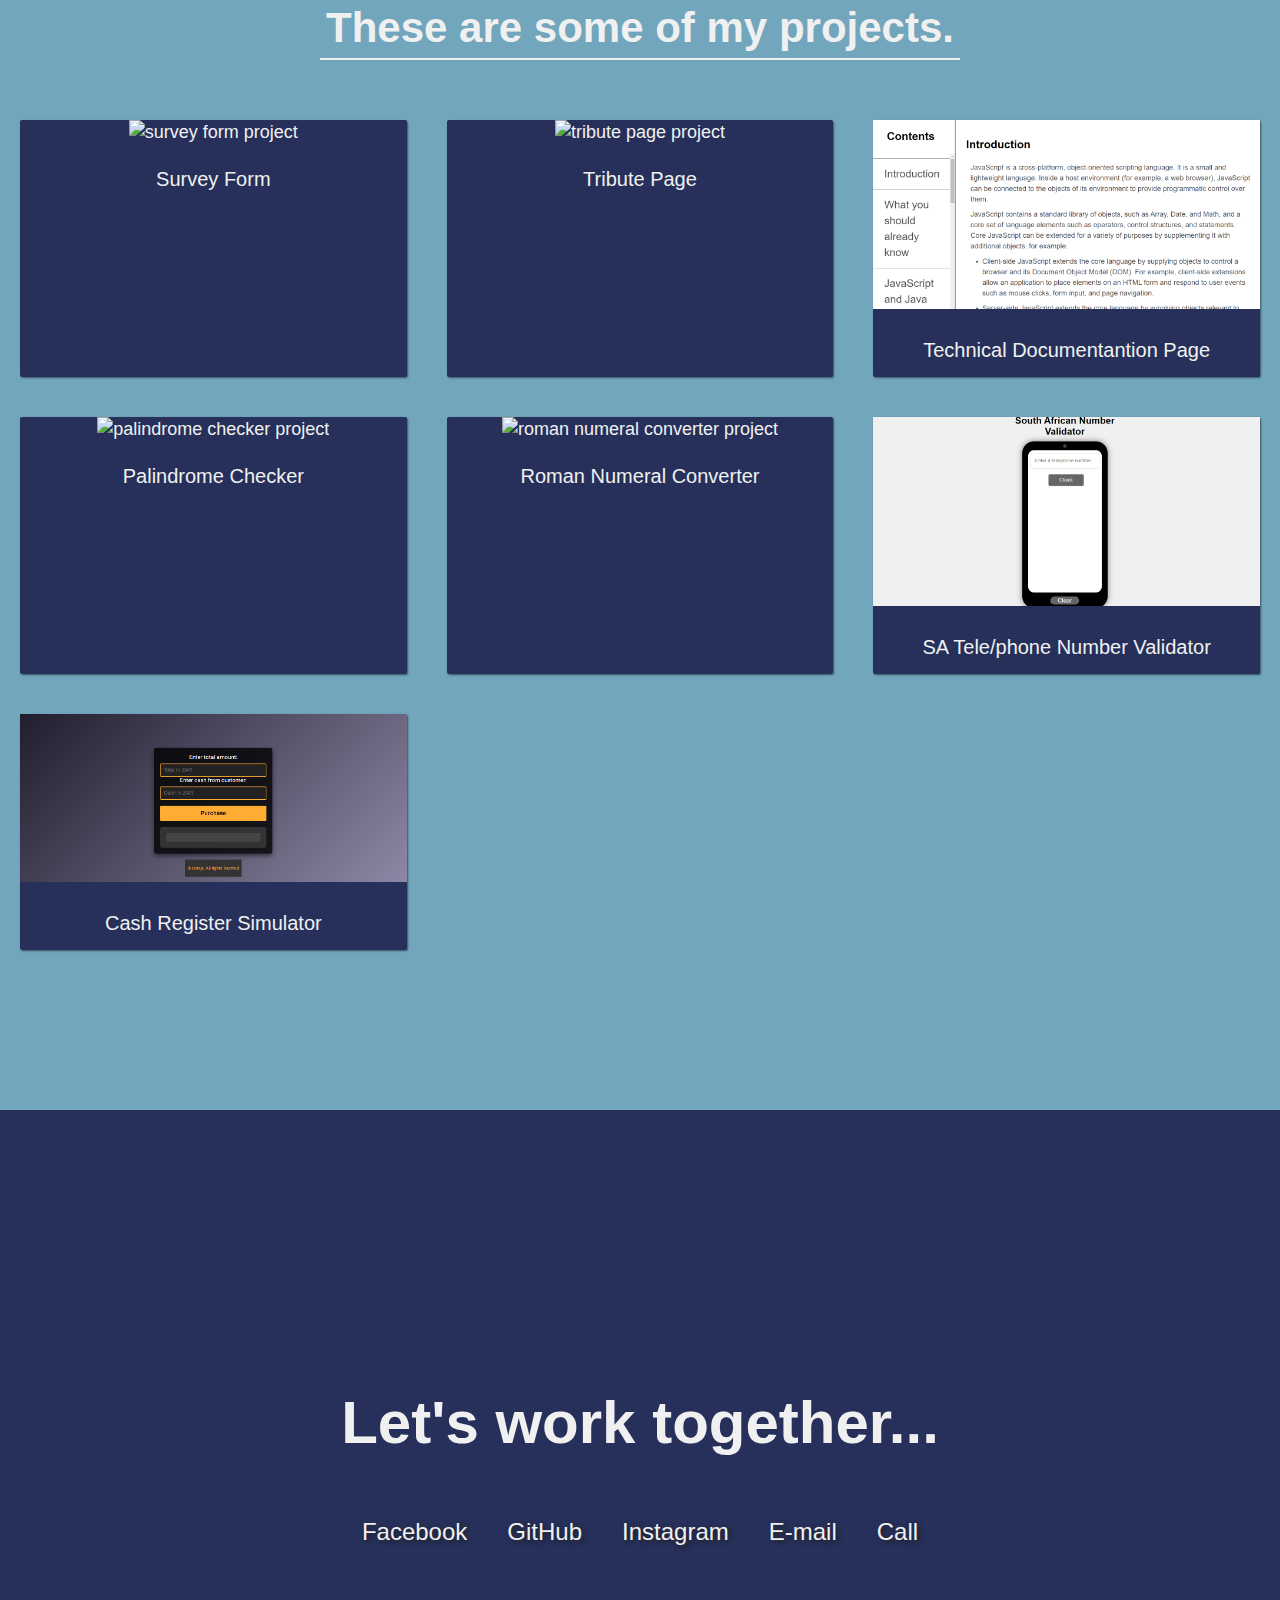
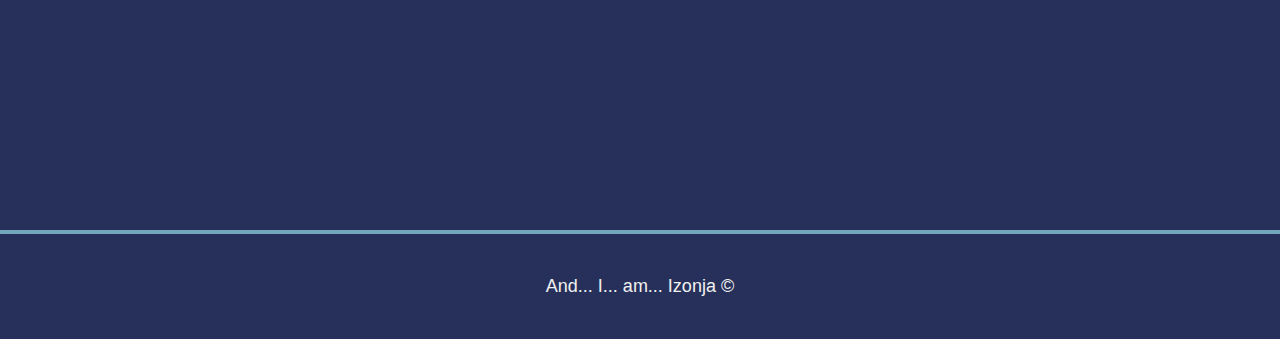
==== commit a9dea477: "Update index.html" ====
--- a/index.html
+++ b/index.html
@@ -12,7 +12,7 @@
     <nav id="navbar" class="nav">
       <ul class="nav-list">
         <li>
-          <a href="#welcome-section">About</a>
+          <a href="#welcome-section">Intro</a>
         </li>
         <li>
           <a href="#background">Background</a>
--- a/styles.css
+++ b/styles.css
@@ -158,6 +158,70 @@
   color: var(--main);
 }
 
+.background {
+  background: black;
+  color: var(--main-white);
+  padding: 8rem 2rem;
+  max-width: 100%;
+  margin: 0 auto;
+}
+
+.background h2 {
+  font-size: 4rem;
+  margin-bottom: 2rem;
+}
+
+.background p {
+  text-align: center;
+  font-size: 1.8rem;
+  line-height: 1.6;
+  margin-bottom: 1.5rem;
+}
+
+@media screen and (max-width: 900px) {
+  .background {
+    padding: 6rem 1rem;
+    box-shadow: 0 3px 6px rgba(0, 0, 0, 0.2);
+  }
+  
+  .background h2 {
+    font-size: 3.5rem;
+  }
+  
+  .background p {
+    font-size: 1.6rem;
+  }
+}
+
+@media screen and (max-width: 600px) {
+  .background {
+    padding: 4rem 1rem;
+    box-shadow: 0 2px 4px rgba(0, 0, 0, 0.2);
+  }
+  
+  .background h2 {
+    font-size: 3rem;
+  }
+  
+  .background p {
+    font-size: 1.4rem;
+  }
+}
+
+@media screen and (max-width: 500px) {
+  .background {
+    padding: 3rem 1rem;
+  }
+  
+  .background h2 {
+    font-size: 2.5rem;
+  }
+  
+  .background p {
+    font-size: 1.2rem;
+  }
+}
+
 .projects-section {
   text-align: center;
   padding: 10rem 2rem;
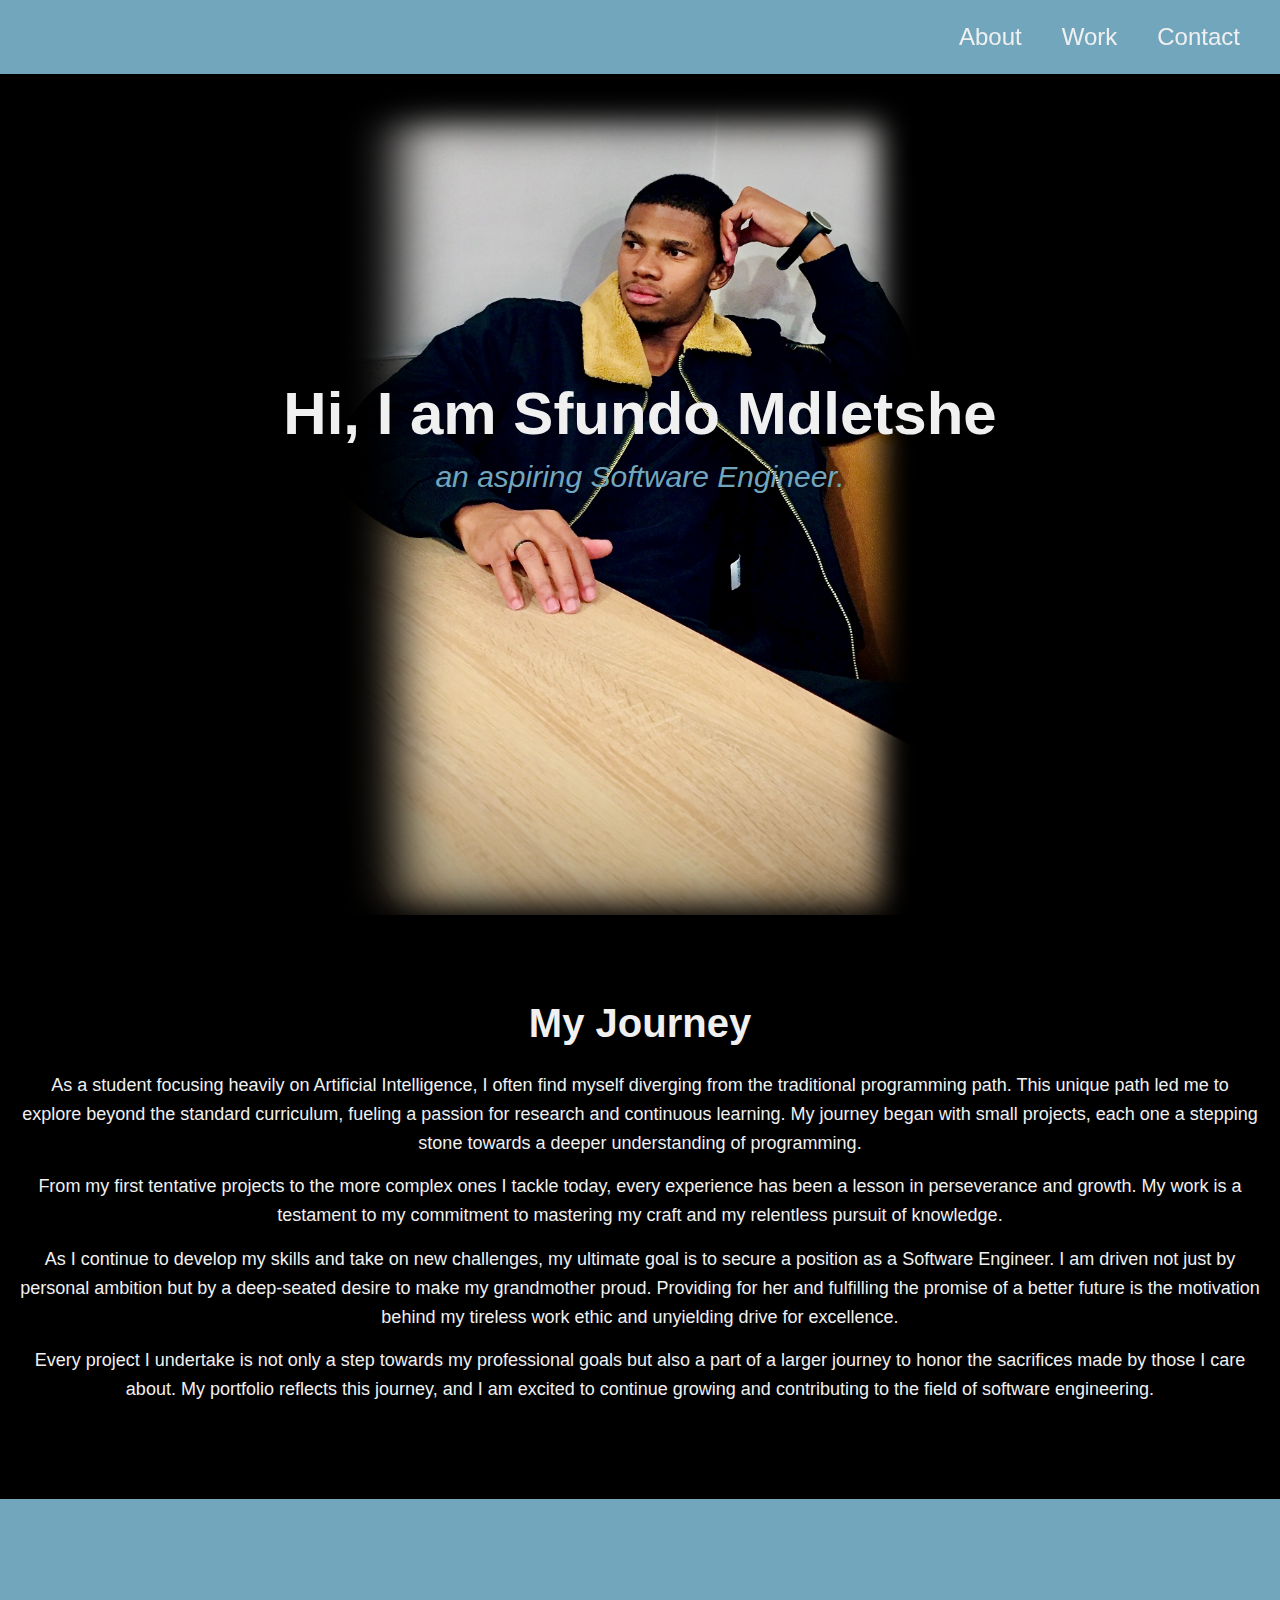
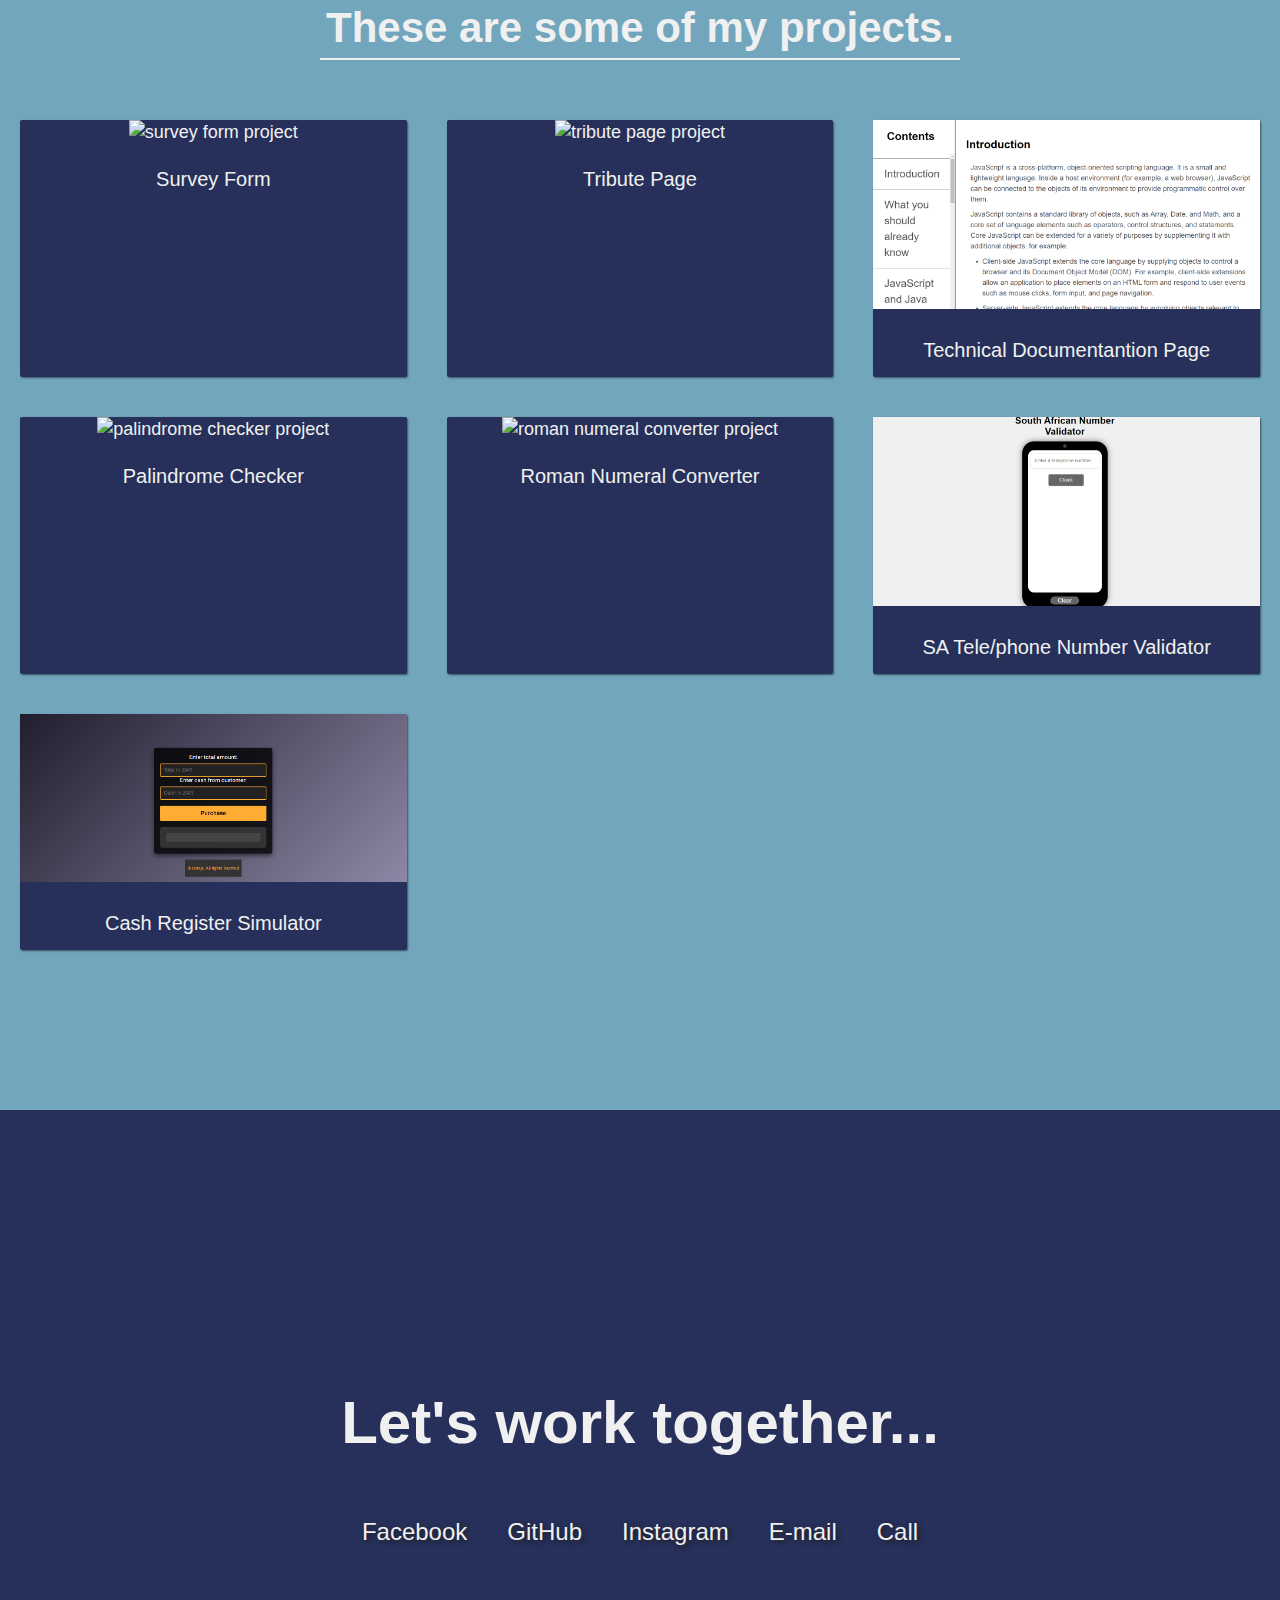
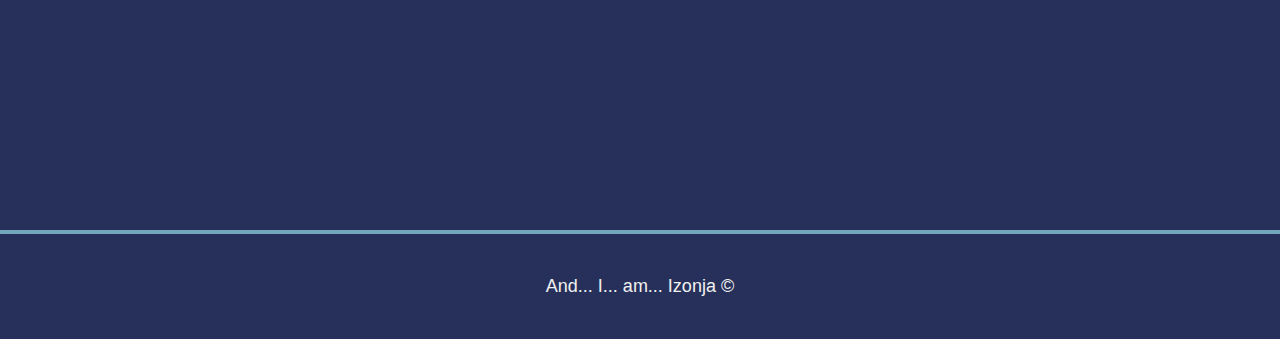
==== commit 9ff8f023: "Update index.html" ====
--- a/index.html
+++ b/index.html
@@ -12,10 +12,7 @@
     <nav id="navbar" class="nav">
       <ul class="nav-list">
         <li>
-          <a href="#welcome-section">Intro</a>
-        </li>
-        <li>
-          <a href="#background">Background</a>
+          <a href="#welcome-section">About</a>
         </li>
         <li>
           <a href="#projects">Work</a>
@@ -30,7 +27,7 @@
       <h1>Hi, I am Sfundo Mdletshe</h1>
       <p>an aspiring Software Engineer.</p>       
     </section>
-
+    
     <section id="background" class="background">
       <h2>My Journey</h2>
       <p>As a student focusing heavily on Artificial Intelligence, I often find myself diverging from the traditional programming path. This unique path led me to explore beyond the standard curriculum, fueling a passion for research and continuous learning. My journey began with small projects, each one a stepping stone towards a deeper understanding of programming.</p>
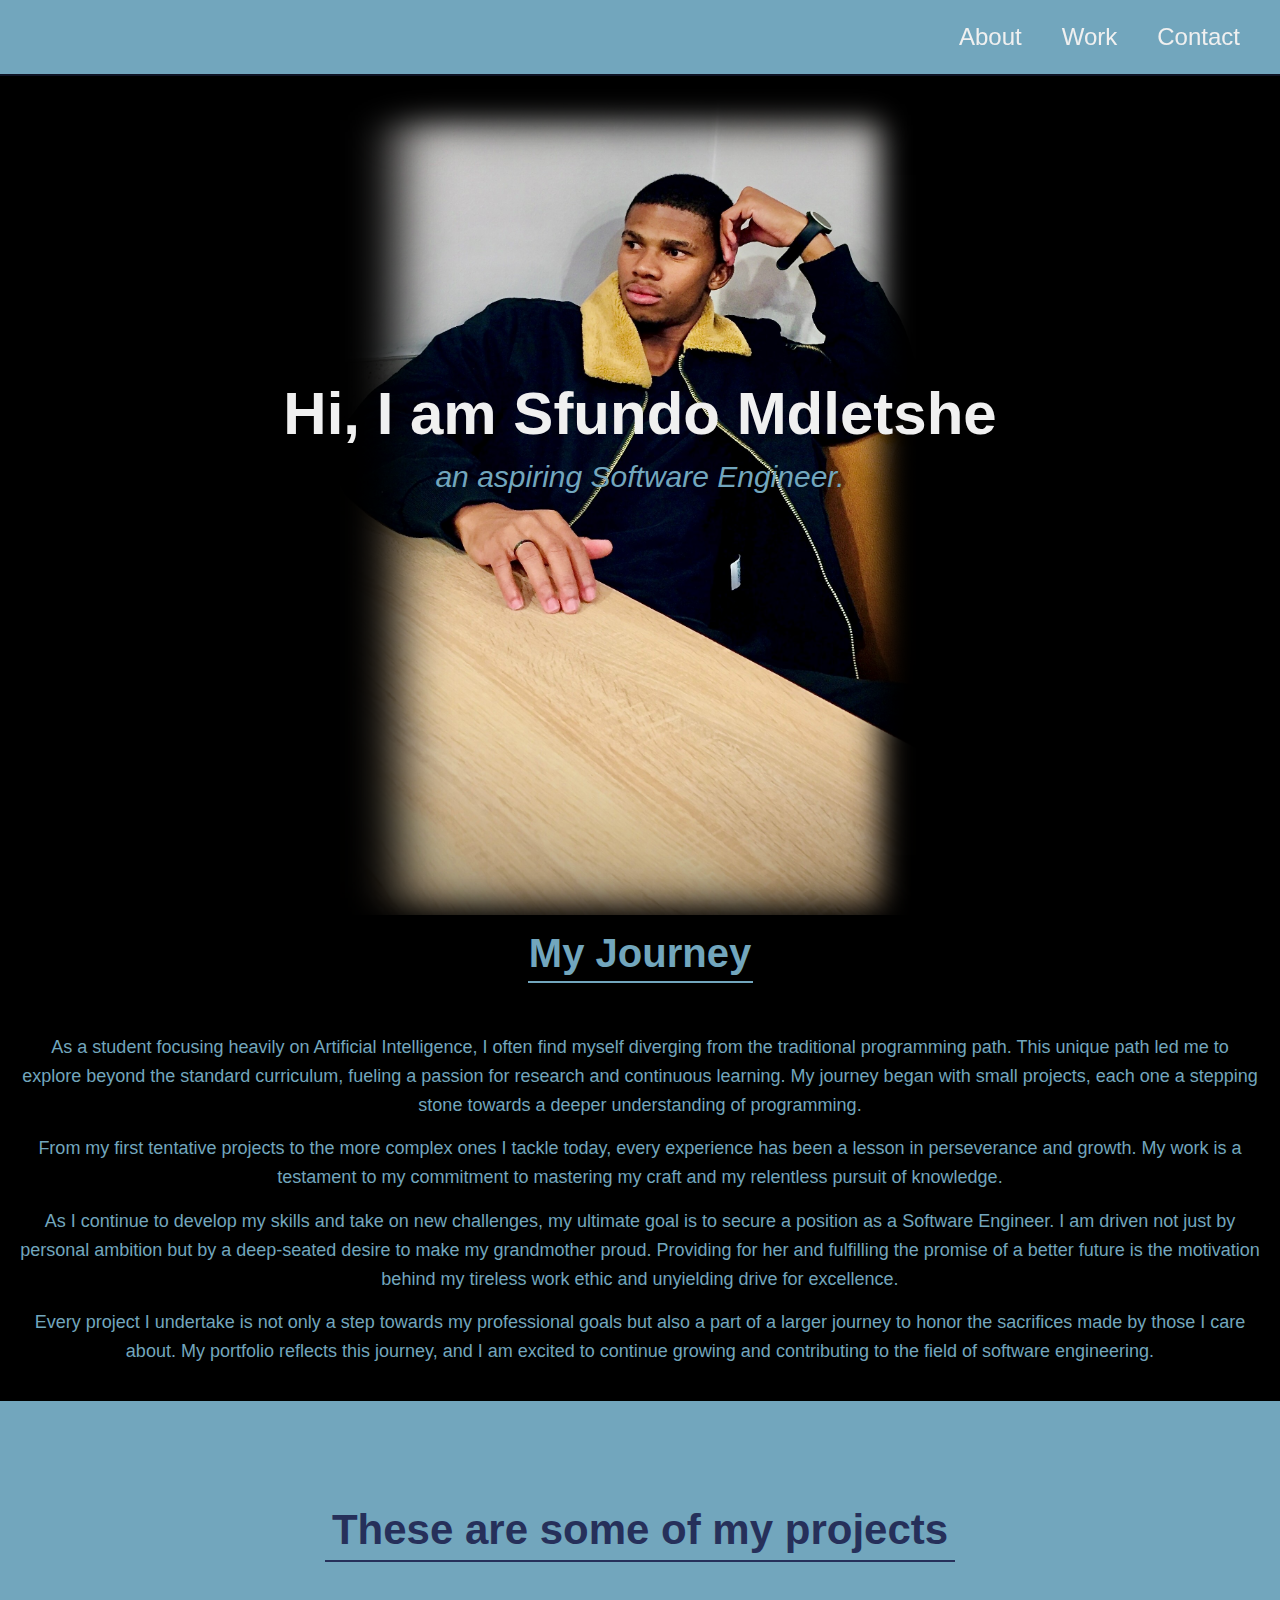
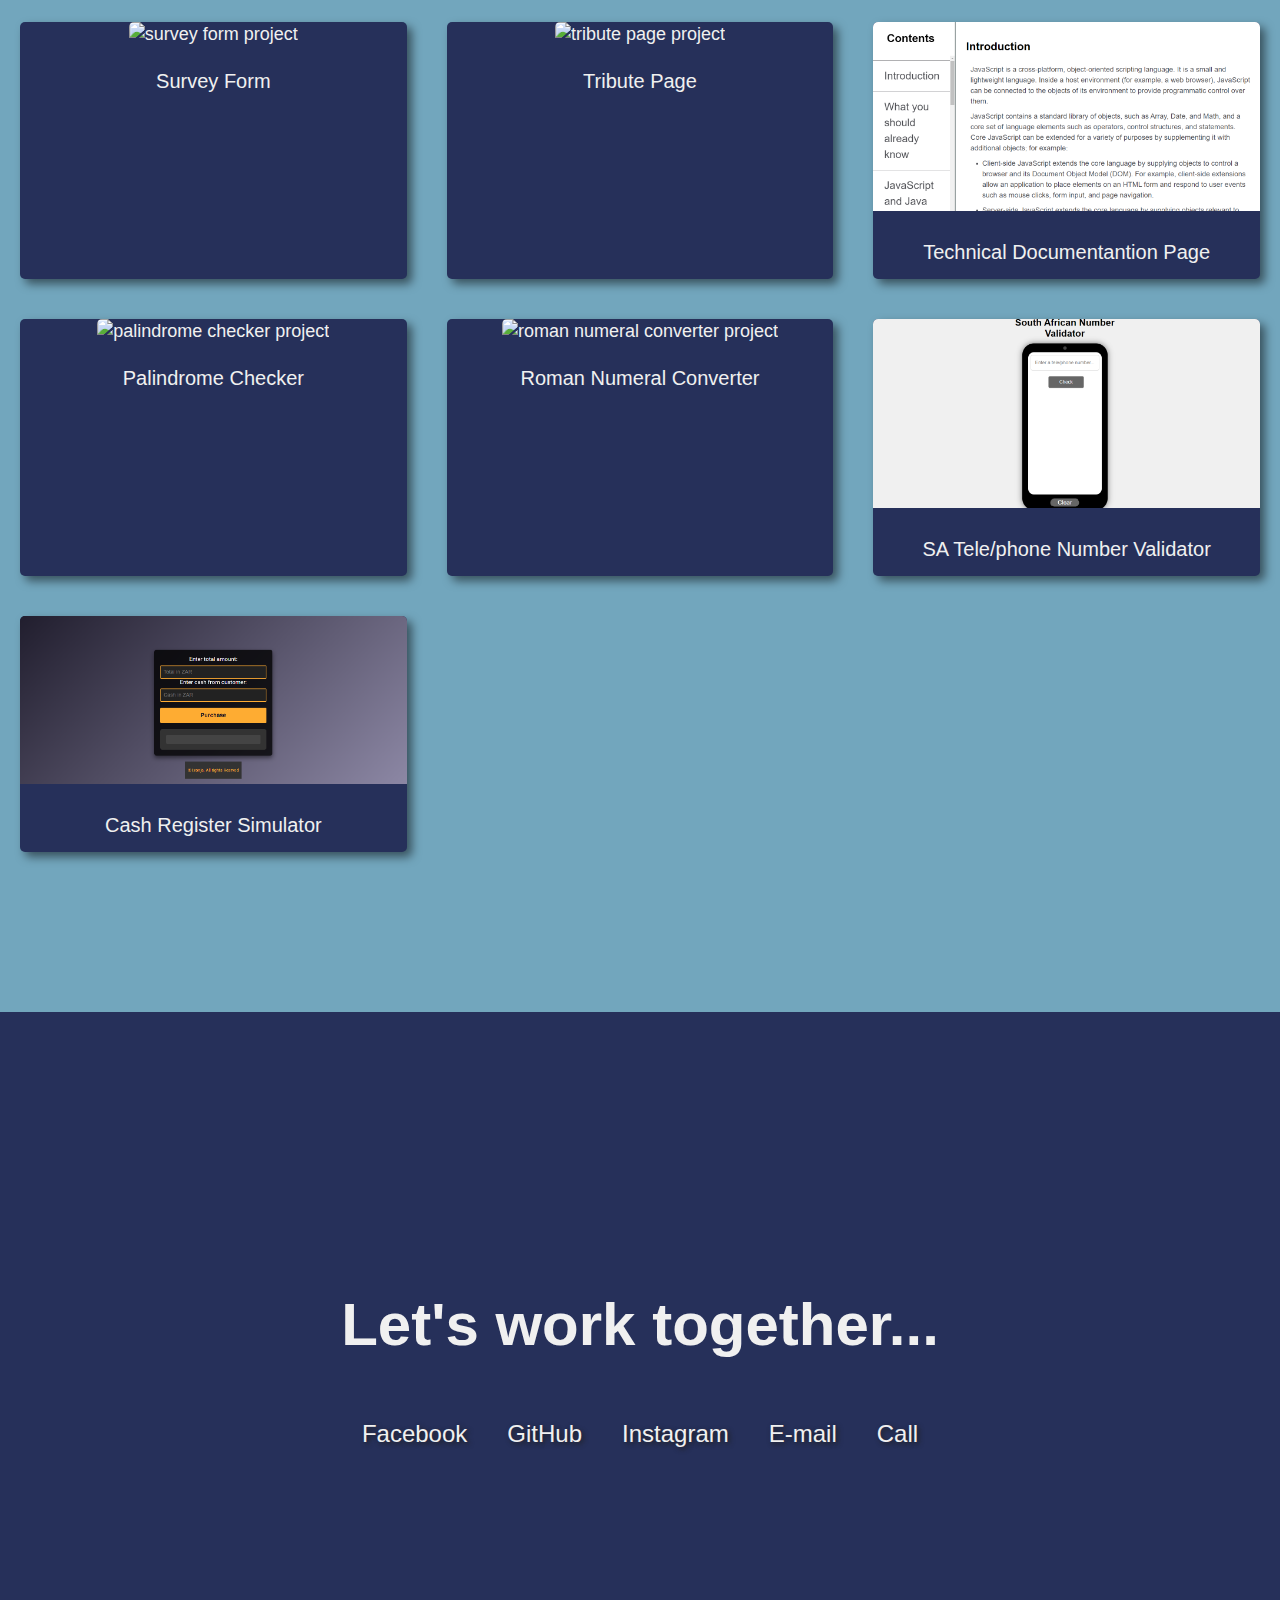
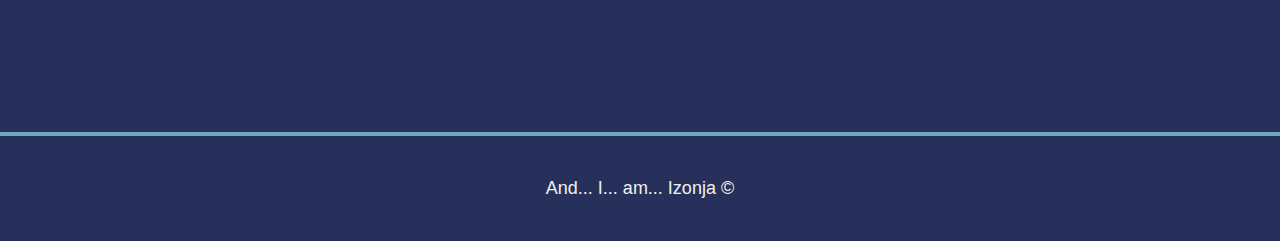
==== commit 0a289fee: "Update index.html" ====
--- a/index.html
+++ b/index.html
@@ -37,7 +37,7 @@
     </section>
 
     <section id="projects" class="projects-section">
-      <h2 class="projects-section-header">These are some of my projects.</h2>
+      <h2 class="projects-section-header">These are some of my projects</h2>
       <div class="projects-grid">
         <a href="Survey Form/survey-form.html" target="_blank" class="project project-tile">
           <img class="project-image" src="Survey Form/Survey Form.png" alt="survey form project">
--- a/styles.css
+++ b/styles.css
@@ -79,7 +79,7 @@
   left: 0;
   width: 100%;
   background: var(--main);
-  box-shadow: 0 2px 0 rgba(0, 0, 0, 0.4);
+  box-shadow: 0 2px 0 rgba(38, 48, 90, 0.4);
   z-index: 10;
 }
 
@@ -135,8 +135,8 @@
 
 @media screen and (max-width: 600px) {
   .welcome-section {
-    box-shadow: 5px 80px 25px 20px black inset,
-    -5px -120px 20px -20px black inset;
+    box-shadow: 5px 50px 25px 20px black inset,
+    -5px -100px 20px -20px black inset;
     margin-top: -3.8rem;
   }
 }
@@ -160,15 +160,19 @@
 
 .background {
   background: black;
-  color: var(--main-white);
-  padding: 8rem 2rem;
+  color: var(--main);
+  padding: 2rem 2rem;
   max-width: 100%;
   margin: 0 auto;
+  padding-top: 0;
 }
 
 .background h2 {
   font-size: 4rem;
-  margin-bottom: 2rem;
+  margin: 0 auto 5rem auto;
+  max-width: 225px;
+  border-bottom: 0.2rem solid var(--main);
+  padding-top: 10px;
 }
 
 .background p {
@@ -180,8 +184,8 @@
 
 @media screen and (max-width: 900px) {
   .background {
-    padding: 6rem 1rem;
-    box-shadow: 0 3px 6px rgba(0, 0, 0, 0.2);
+    padding: 2rem 1rem;
+    padding-top: 0;
   }
   
   .background h2 {
@@ -195,8 +199,8 @@
 
 @media screen and (max-width: 600px) {
   .background {
-    padding: 4rem 1rem;
-    box-shadow: 0 2px 4px rgba(0, 0, 0, 0.2);
+    padding: 2rem 1rem;
+    padding-top: 0;
   }
   
   .background h2 {
@@ -210,7 +214,8 @@
 
 @media screen and (max-width: 500px) {
   .background {
-    padding: 3rem 1rem;
+    padding: 1.5rem 1rem;
+    padding-top: 0;
   }
   
   .background h2 {
@@ -229,10 +234,10 @@
 }
 
 .projects-section-header {
-  color: var(--main-white);
-  max-width: 640px;
+  color: var(--main-dark);
+  max-width: 630px;
   margin: 0 auto 6rem auto;
-  border-bottom: 0.2rem solid var(--main-white);
+  border-bottom: 0.2rem solid var(--main-dark);
 }
 
 @media (max-width: 28.75em) {
@@ -263,14 +268,16 @@
 
 .project {
   background: var(--main-dark);
-  box-shadow: 1px 1px 2px rgba(0, 0, 0, 0.5);
-  border-radius: 2px;
+  box-shadow: 5px 5px 10px rgba(0, 0, 0, 0.5);
+  border-radius: 5px;
 }
 
 .project-image {
   height: calc(100% - 6.8rem);
   width: 100%;
   object-fit: cover;
+  border-top-right-radius: 5px;
+  border-top-left-radius: 5px;
 }
 
 .project-title {
@@ -342,7 +349,7 @@
 }
 
 .contact-details:hover {
-  transform: translateY(10px);
+  transform: translateY(5px);
 }
 
 footer {
